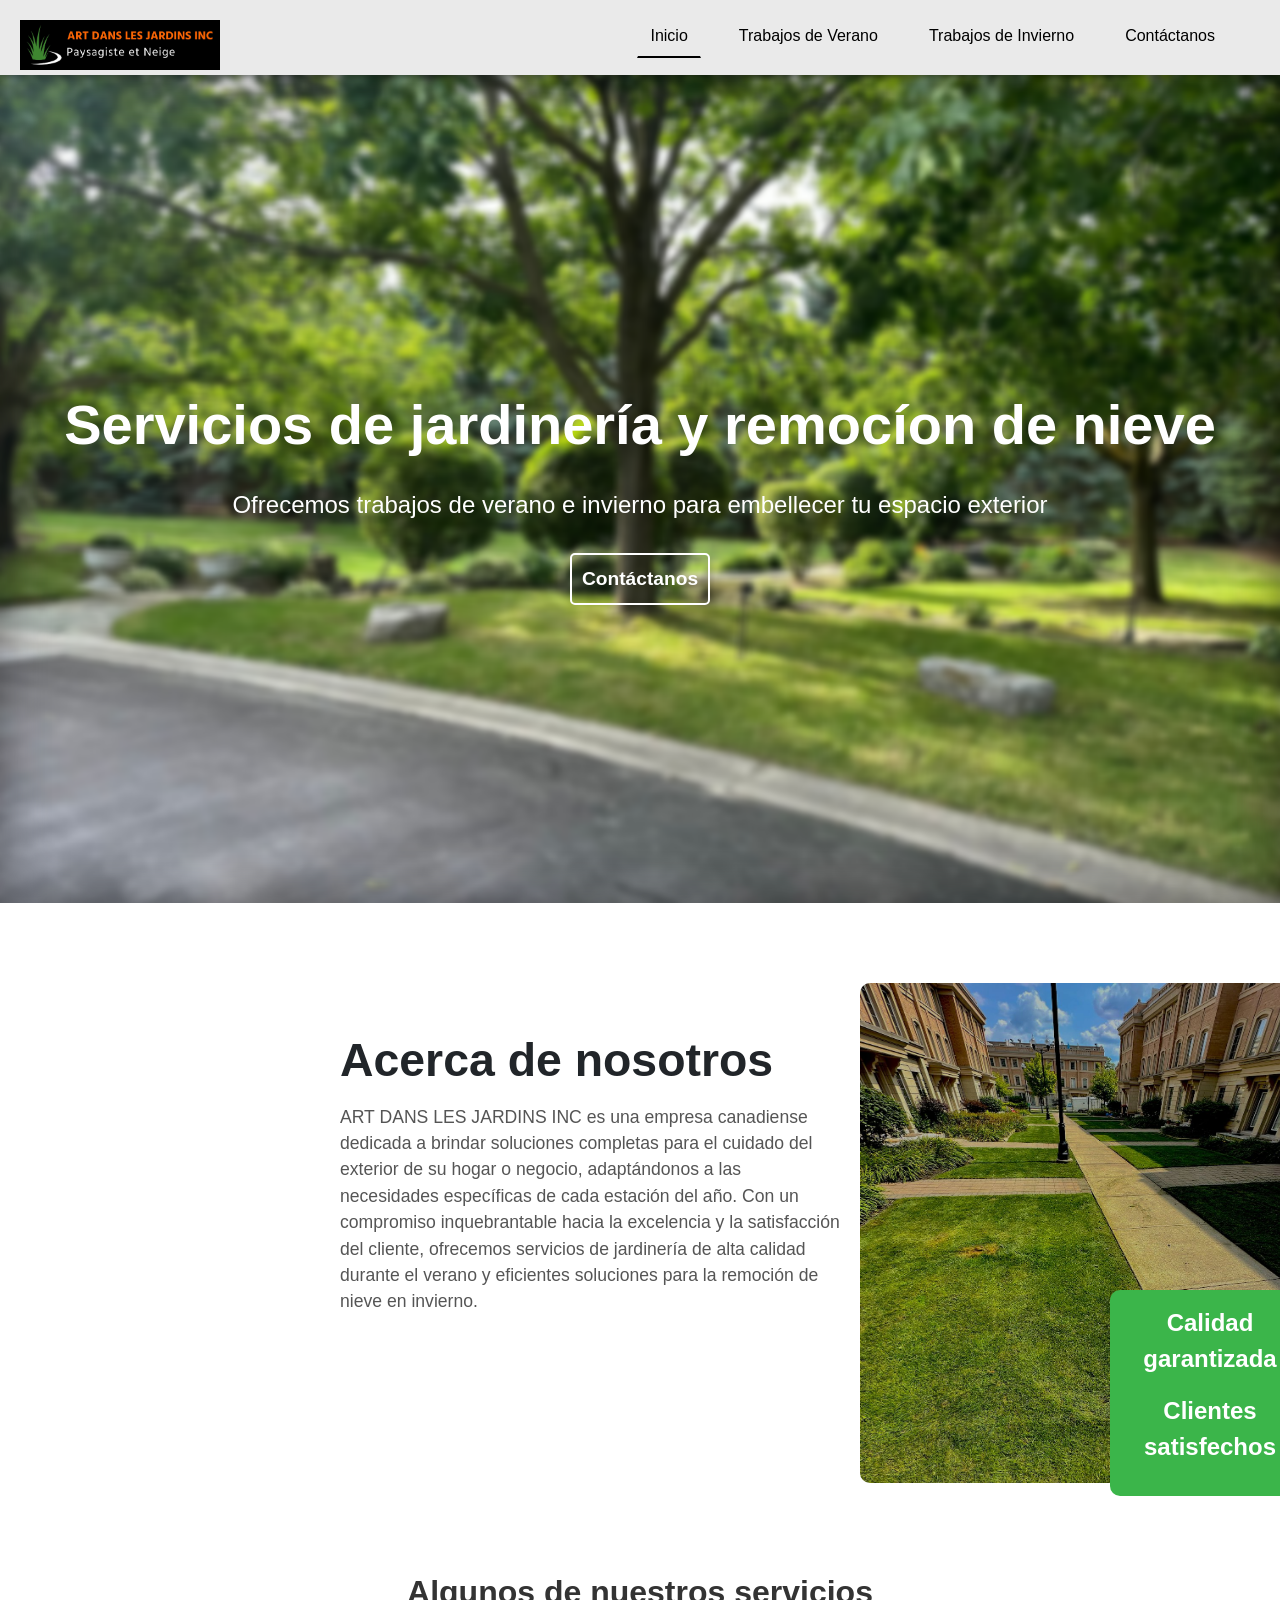
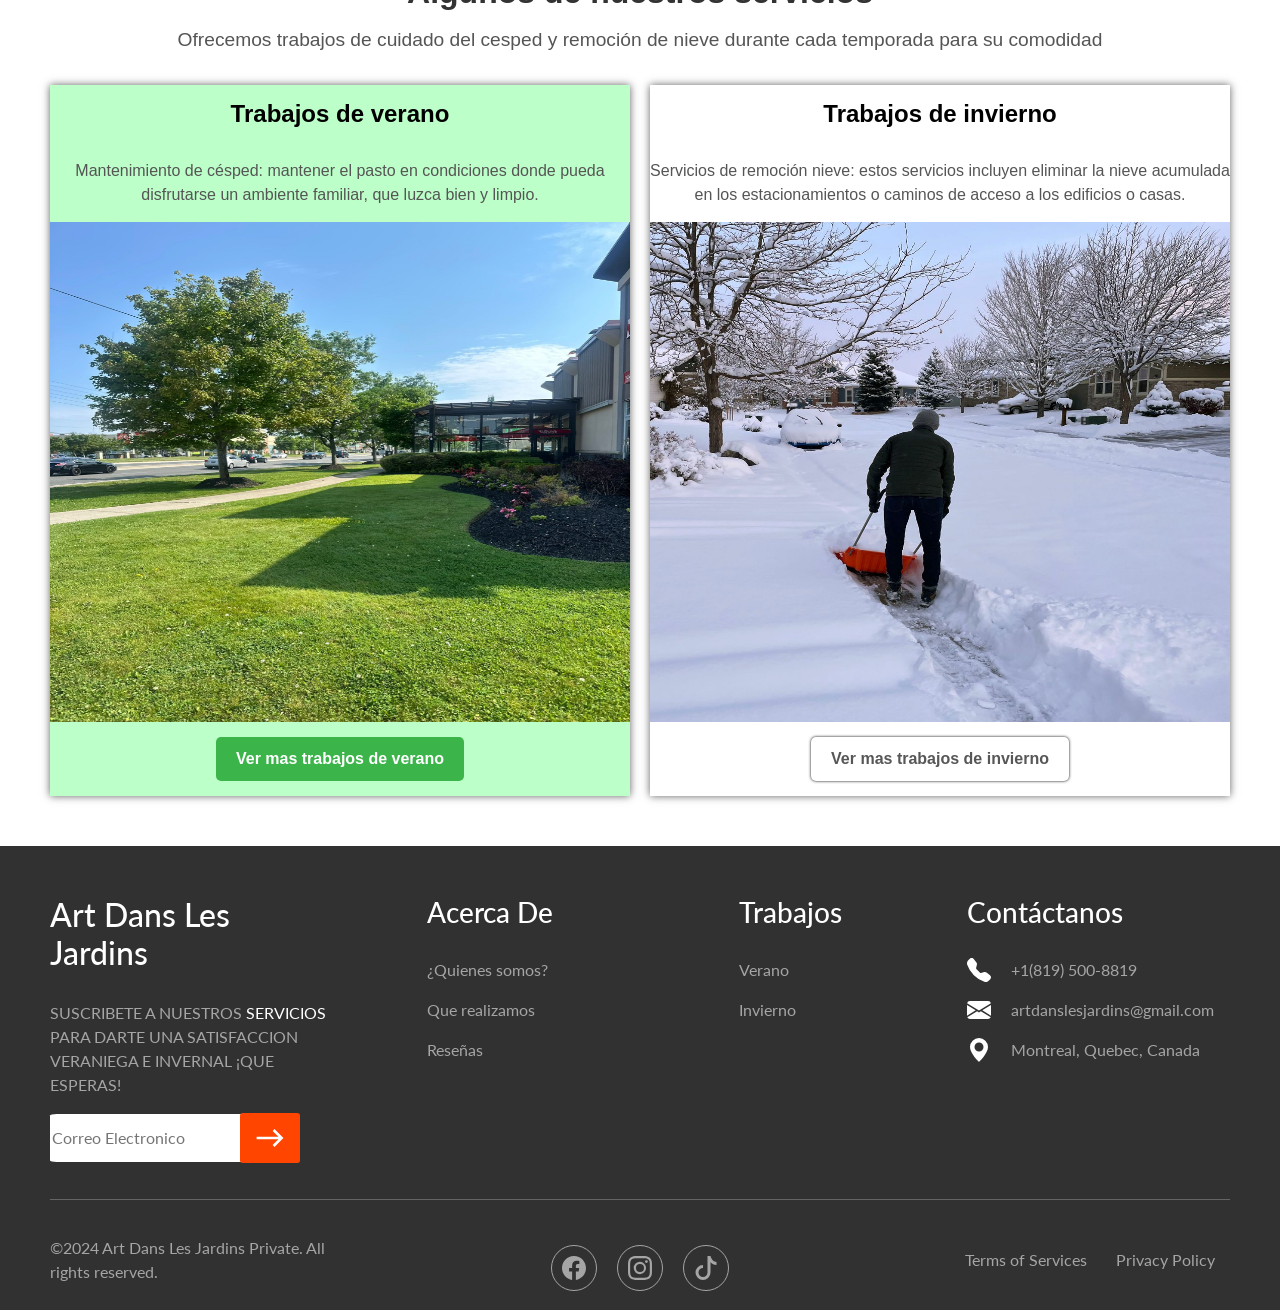
==== index.html @ 3abb5d3a "summer view finished" ====
<!DOCTYPE html>
<html lang="en">
<head>
  <meta charset="UTF-8">
  <meta name="viewport" content="width=device-width, initial-scale=1.0">
  <title>ART DANS LES JARDINS INC</title>
  <link href="https://cdn.jsdelivr.net/npm/bootstrap@5.3.3/dist/css/bootstrap.min.css" rel="stylesheet" integrity="sha384-QWTKZyjpPEjISv5WaRU9OFeRpok6YctnYmDr5pNlyT2bRjXh0JMhjY6hW+ALEwIH" crossorigin="anonymous">
  <link rel="stylesheet" href="https://cdn.jsdelivr.net/npm/bootstrap-icons@1.11.3/font/bootstrap-icons.min.css">
  <link rel="stylesheet" href="style.css">
  <link rel="icon" href="img/html_icon.ico">
  <link
  href="https://fonts.googleapis.com/css2?family=Lato:ital,wght@0,100;0,300;0,400;0,700;0,900;1,100;1,300;1,400;1,700;1,900&display=swap"
  rel="stylesheet"
/>

</head>
<body>
    <header class="navbar">
        <div class="logo">
          <img src="img/logo.png" alt="logo" width="" height="50">
        </div>
        <button class="abrir-menu" id="abrir"><i class="bi bi-list"></i></button>
        <nav class="nav" id="nav">
          <button class="cerrar-menu" id="cerrar"><i class="bi bi-x"></i></button>
          <ul class="nav-list">
            <li><a href="/index.html" id="inicio">Inicio</a></li>
            <li><a href="/summer.html">Trabajos de Verano</a></li>
            <li><a href="/winter.html">Trabajos de Invierno</a></li>
            <li><a href="/contact.html">Contáctanos</a></li>
          </ul>
        </nav>
      </header>
      <div class="nav-bottom" >
        <div class="img"></div>
        <p id="text-nav-bottom">Servicios de jardinería y remocíon de nieve</p>
        <p id="text-bottom">Ofrecemos trabajos de verano e invierno para embellecer tu espacio exterior</p>
        <a href="contact.html"><button>Contáctanos</button></a>
      </div>
      <div class="below-main-information">
        <div class="text-content">
            <h1>Acerca de nosotros</h1>
            <p>
              ART DANS LES JARDINS INC es una empresa canadiense dedicada a brindar soluciones completas para el cuidado del exterior de su hogar o negocio, adaptándonos a las necesidades específicas de cada estación del año. Con un compromiso inquebrantable hacia la excelencia y la satisfacción del cliente, ofrecemos servicios de jardinería de alta calidad durante el verano y eficientes soluciones para la remoción de nieve en invierno. 

            </p>
        </div>
        <div class="image-content">
            <div class="guaranteed">
                <p>Calidad garantizada</p>
                <p>Clientes satisfechos</p>
            </div>
            <img src="img/cesped.jpg" alt="Imagen de césped cuidado" />
        </div>
    </div>
    
    <div class="services">
      <div class="informative-text">
        <h1>Algunos de nuestros servicios</h1>
        <p>Ofrecemos trabajos de cuidado del cesped y remoción de nieve durante cada temporada para su comodidad</p>
      </div>
      <div class="services-content">
        <div class="spring-service">
          <h3>Trabajos de verano</h3>
          <p>Mantenimiento de césped: mantener el pasto en condiciones donde pueda disfrutarse un ambiente familiar, que luzca bien y limpio.
          </p>
          <img src="img/trabajo-primavera.jpg" alt="cesped">
          <a href="summer.html"><button>Ver mas trabajos de verano</button></a>
        </div>
        <div class="winter-services">
          <h3>Trabajos de invierno</h3>
          <p>Servicios de remoción nieve: estos servicios incluyen eliminar la nieve acumulada en los estacionamientos o caminos de acceso a los edificios o casas.</p>
          <img src="img/trabajo-invierno.jpg" alt="invierno">
          <a href="/winter.html"><button>Ver mas trabajos de invierno</button></a>
        </div>
      </div>
    </div>

    <footer class="footer">
      <section>
        <span class="section-info-footer">
          <div>
            <h2>Art Dans Les Jardins</h2>
            <p style="text-transform: uppercase">
              Suscribete a nuestros
              <span style="color: white">servicios</span> para darte una
              satisfaccion veraniega e invernal ¡Que esperas!
            </p>
          </div>
        </span>
        <div id="email-footer">
          <input type="email" placeholder="Correo Electronico" />
          <button>
            <svg
              xmlns="http://www.w3.org/2000/svg"
              height="48px"
              viewBox="0 -960 960 960"
              width="48px"
              fill="white"
            >
              <path
                d="m569.85-301.85-37.16-36.38L648.46-454H212v-52h436.46L532.69-621.77l37.16-36.38L748-480 569.85-301.85Z"
              />
            </svg>
          </button>
        </div>
      </section>

      <span class="section-info-footer">
        <section>
          <h3>Acerca De</h3>
          <p>¿Quienes somos?</p>
          <p>Que realizamos</p>
          <p>Reseñas</p>
        </section>
      </span>

      <span class="section-info-footer">
        <section>
          <h3>Trabajos</h3>
          <p>Verano</p>
          <p>Invierno</p>
        </section>
      </span>

      <span class="section-info-footer">
        <section>
          <h3>Contáctanos</h3>
          <span class="contact-info">
            <svg
              xmlns="http://www.w3.org/2000/svg"
              width="24"
              height="24"
              fill="currentColor"
              class="bi bi-telephone-fill"
              viewBox="0 0 16 16"
            >
              <path
                fill-rule="evenodd"
                d="M1.885.511a1.745 1.745 0 0 1 2.61.163L6.29 2.98c.329.423.445.974.315 1.494l-.547 2.19a.68.68 0 0 0 .178.643l2.457 2.457a.68.68 0 0 0 .644.178l2.189-.547a1.75 1.75 0 0 1 1.494.315l2.306 1.794c.829.645.905 1.87.163 2.611l-1.034 1.034c-.74.74-1.846 1.065-2.877.702a18.6 18.6 0 0 1-7.01-4.42 18.6 18.6 0 0 1-4.42-7.009c-.362-1.03-.037-2.137.703-2.877z"
              />
            </svg>
            <p>+1(819) 500-8819</p>
          </span>
          <span class="contact-info">
            <svg
              xmlns="http://www.w3.org/2000/svg"
              width="24"
              height="24"
              fill="currentColor"
              class="bi bi-envelope-fill"
              viewBox="0 0 16 16"
            >
              <path
                d="M.05 3.555A2 2 0 0 1 2 2h12a2 2 0 0 1 1.95 1.555L8 8.414zM0 4.697v7.104l5.803-3.558zM6.761 8.83l-6.57 4.027A2 2 0 0 0 2 14h12a2 2 0 0 0 1.808-1.144l-6.57-4.027L8 9.586zm3.436-.586L16 11.801V4.697z"
              />
            </svg>
            <p>artdanslesjardins@gmail.com</p>
          </span>
          <span class="contact-info">
            <svg
              xmlns="http://www.w3.org/2000/svg"
              width="24"
              height="24"
              fill="currentColor"
              class="bi bi-geo-alt-fill"
              viewBox="0 0 16 16"
            >
              <path
                d="M8 16s6-5.686 6-10A6 6 0 0 0 2 6c0 4.314 6 10 6 10m0-7a3 3 0 1 1 0-6 3 3 0 0 1 0 6"
              />
            </svg>
            <p>Montreal, Quebec, Canada</p>
          </span>
        </section>
      </span>

      <hr />

      <section>
        <p>©2024 Art Dans Les Jardins Private. All rights reserved.</p>
      </section>
      <section id="social-media">
        <a href="https://www.facebook.com/share/18Eufj6m2d/?mibextid=wwXIfr"
          ><svg
            xmlns="http://www.w3.org/2000/svg"
            width="24"
            height="24"
            fill="currentColor"
            class="bi bi-facebook"
            viewBox="0 0 16 16"
          >
            <path
              d="M16 8.049c0-4.446-3.582-8.05-8-8.05C3.58 0-.002 3.603-.002 8.05c0 4.017 2.926 7.347 6.75 7.951v-5.625h-2.03V8.05H6.75V6.275c0-2.017 1.195-3.131 3.022-3.131.876 0 1.791.157 1.791.157v1.98h-1.009c-.993 0-1.303.621-1.303 1.258v1.51h2.218l-.354 2.326H9.25V16c3.824-.604 6.75-3.934 6.75-7.951"
            /></svg></a>

        <a
          href="https://www.instagram.com/artdanslesjardins?igsh=cTFzN2hyNm0zbGx3"
        >
          <svg
            xmlns="http://www.w3.org/2000/svg"
            width="24"
            height="24"
            fill="currentColor"
            class="bi bi-instagram"
            viewBox="0 0 16 16"
          >
            <path
              d="M8 0C5.829 0 5.556.01 4.703.048 3.85.088 3.269.222 2.76.42a3.9 3.9 0 0 0-1.417.923A3.9 3.9 0 0 0 .42 2.76C.222 3.268.087 3.85.048 4.7.01 5.555 0 5.827 0 8.001c0 2.172.01 2.444.048 3.297.04.852.174 1.433.372 1.942.205.526.478.972.923 1.417.444.445.89.719 1.416.923.51.198 1.09.333 1.942.372C5.555 15.99 5.827 16 8 16s2.444-.01 3.298-.048c.851-.04 1.434-.174 1.943-.372a3.9 3.9 0 0 0 1.416-.923c.445-.445.718-.891.923-1.417.197-.509.332-1.09.372-1.942C15.99 10.445 16 10.173 16 8s-.01-2.445-.048-3.299c-.04-.851-.175-1.433-.372-1.941a3.9 3.9 0 0 0-.923-1.417A3.9 3.9 0 0 0 13.24.42c-.51-.198-1.092-.333-1.943-.372C10.443.01 10.172 0 7.998 0zm-.717 1.442h.718c2.136 0 2.389.007 3.232.046.78.035 1.204.166 1.486.275.373.145.64.319.92.599s.453.546.598.92c.11.281.24.705.275 1.485.039.843.047 1.096.047 3.231s-.008 2.389-.047 3.232c-.035.78-.166 1.203-.275 1.485a2.5 2.5 0 0 1-.599.919c-.28.28-.546.453-.92.598-.28.11-.704.24-1.485.276-.843.038-1.096.047-3.232.047s-2.39-.009-3.233-.047c-.78-.036-1.203-.166-1.485-.276a2.5 2.5 0 0 1-.92-.598 2.5 2.5 0 0 1-.6-.92c-.109-.281-.24-.705-.275-1.485-.038-.843-.046-1.096-.046-3.233s.008-2.388.046-3.231c.036-.78.166-1.204.276-1.486.145-.373.319-.64.599-.92s.546-.453.92-.598c.282-.11.705-.24 1.485-.276.738-.034 1.024-.044 2.515-.045zm4.988 1.328a.96.96 0 1 0 0 1.92.96.96 0 0 0 0-1.92m-4.27 1.122a4.109 4.109 0 1 0 0 8.217 4.109 4.109 0 0 0 0-8.217m0 1.441a2.667 2.667 0 1 1 0 5.334 2.667 2.667 0 0 1 0-5.334"
            />
          </svg>
        </a>
        <a href="">
          <svg
            xmlns="http://www.w3.org/2000/svg"
            width="24"
            height="24"
            fill="currentColor"
            class="bi bi-tiktok"
            viewBox="0 0 16 16"
          >
            <path
              d="M9 0h1.98c.144.715.54 1.617 1.235 2.512C12.895 3.389 13.797 4 15 4v2c-1.753 0-3.07-.814-4-1.829V11a5 5 0 1 1-5-5v2a3 3 0 1 0 3 3z"
            />
          </svg>
        </a>
      </section>
      <section id="legal">
        <p>Terms of Services</p>
        <p>Privacy Policy</p>
      </section>
    </footer>

    <script src="https://cdn.jsdelivr.net/npm/bootstrap@5.3.3/dist/js/bootstrap.bundle.min.js" integrity="sha384-YvpcrYf0tY3lHB60NNkmXc5s9fDVZLESaAA55NDzOxhy9GkcIdslK1eN7N6jIeHz" crossorigin="anonymous"></script>
    <script src="main.js"></script>

</body>
</html>
---- style.css ----
body {
  margin: 0;
  font-family: Arial, sans-serif;
  padding-top: 75px;
}
  
  .navbar {
    display: flex;
    justify-content: space-between; 
    align-items: center; 
    background-color: #e7e8e7e0;
    color: black;
    padding: 15px 20px; 
    position: fixed; 
    top: 0;
    width: 100%; 
    z-index: 1000;
    box-shadow: 0 2px 5px rgba(0, 0, 0, 0.2);
    height: 75px;
  }
li a{
display: flex;
justify-content: center;
align-items: center;
}
  .abrir-menu,
  .cerrar-menu{
    display: none;
  }
  
  .navbar .logo {
    display: flex;
    align-items: center;

  }
  
  .navbar .logo img {
    display: block;
  }
  
  .navbar .nav-list {
    list-style-type:none ;
    display: flex;
    padding-right: 2rem;
    gap: 25px;
  }
  
  .navbar .nav-list a {
    text-decoration: none;
    color: black;
    font-size: 1rem;
    padding: 8px 12px;
    border: 1px solid transparent;
    border-bottom: 2px solid transparent;
    transition: all 0.3s ease-in-out; 
  }
  
  .navbar .nav-list a:hover {
    border-bottom: 2px solid black; 
  }
  
  #inicio {
    border-bottom: 2px solid black;
  }
  
  /* Nav-bottom Styles */
  .nav-bottom {
    background-image: url("img/jardin.png");
    background-size: cover; 
    background-position: center; 
    background-repeat: no-repeat; 
    background-attachment: fixed;
    height: 92vh;
    display: flex; 
    flex-direction: column;
    justify-content: center; 
    align-items: center; 
    text-align: center; 
    color: white; 
    padding: 20px;
    box-shadow: inset 0 0 50px rgba(0, 0, 0, 0.5);
  }
  
  .nav-bottom p {
    margin: 10px 0;  
  }
  #text-nav-bottom{
    font-size: 3.5rem;
    font-weight: bold;

  }
  #text-bottom{
    font-size: 1.5rem;
  }

  .nav-bottom button {
    margin-top: 20px;
    padding: 10px;
    border-radius: 10px;
    font-size: 1.2rem;
    border: solid 2px white;
    background:none;
    color: white;
    border-radius: 5px;
    cursor: pointer;
    font-weight: bold;
    transition: background-color 0.3s ease-in-out;
  }
  
  .nav-bottom button:hover {
    background-color: white;
    border:solid 2px white;
    color:rgb(64, 64, 64);
  }
  
  .below-main-information {
    display: grid;
    grid-template-columns: 1fr 1fr; 
    gap: 20px;
    align-items: start;
    padding: 40px;
}

.text-content {
    display: flex;
    flex-direction: column;
    justify-content: center;
    width: 800px;
    padding-top: 90px;
    padding-left: 300px;
}

.text-content h1 {
    font-size: 2.9rem;
    font-weight: bold;
    margin-bottom: 15px;
}

.text-content p {
    font-size: 1.1rem;
    line-height: 1.5;
    color: #555;
}

.image-content {
    display: flex;
    flex-direction: column;
    align-items: center;
    position: relative;
}

.guaranteed {
    background-color: #3bb54a;
    color: white;
    padding: 15px;
    border-radius: 10px;
    font-weight: bold;
    font-size: 1.5rem;
    text-align: center;
    position: absolute;
    top: 450px;
    left: 350px;
    transform: translate(-50%, -50%);
    width: 40%;
    z-index: 1;
}

.image-content img {
    width:500px;
    height: 500px;
    border-radius: 10px;
    margin-top: 40px; 
}

.services {
  padding: 50px;
  background-color: white; 
}

.informative-text {
  text-align: center; 
  margin-bottom: 30px;
}

.informative-text h1 {
  font-size: 2rem;
  font-weight: bold;
  color: #333;
  margin-bottom: 15px;
}

.informative-text p {
  font-size: 1.2rem;
  color: #555;
}

.services-content {
  display: flex;
  justify-content: space-evenly; 
  gap: 20px; 
}

.spring-service,
.winter-services {
  max-width: 600px;
  flex: 1;  
  text-align: center;
  box-shadow: 0 0px 8px rgba(0, 0, 0, 0.612);
}
.spring-service{
  background-color: #bcffc8;
}
.winter-services{
  background-color: white;
}

.spring-service h3,
.winter-services h3 {
  margin-top: 15px;
  font-size: 1.5rem;
  font-weight: bold;
  margin-bottom: 10px;
  color: black;
}

.spring-service p,
.winter-services p {
  font-size: 1rem;
  color: #555;
  line-height: 1.5;
  margin-bottom: 15px;
}

.spring-service img,
.winter-services img {
  width: 100%;
  height: 500px;
  margin-bottom: 15px;
 
}

.spring-service button {
  padding: 10px 20px;
  font-size: 1rem;
  border: none;
  background-color: #3bb54a;
  color: white;
  border-radius: 5px;
  cursor: pointer;
  font-weight: bold;
  margin-bottom: 15px;
  transition: background-color 0.3s ease;
}



.winter-services a button{
  text-decoration: none;
  color: rgb(87, 87, 87);
  padding: 10px 20px;
  font-size: 1rem;
  border: none;
  background-color: white;
  border-radius: 5px;
  box-shadow: 0px 0px 3px black;
  cursor: pointer;
  font-weight: bold;
  margin-bottom: 15px;
  transition: background-color 0.3s ease;
}
.spring-service button:hover{
  background-color: #2d8e37;
}
.winter-services button:hover {
  background-color: rgb(156, 156, 156);
  color:white
}


.footer{
  background: rgb(49, 49, 49);
  color: white;
    display: grid;
    grid-template-columns: repeat(4, minmax(200px, 1fr)) ;
    justify-content: center;
    padding: 50px 50px 10px 50px;
    gap: 20px;
    font-family: lato;
}
.footer p,a {
  color: rgb(165, 165, 165);
}
#email-footer{
  display: flex;
  flex-direction: row;
  justify-content: center;
  align-items: center;
}
#email-footer button{
  border-style: none;
  background-color: orangered;
  position: relative;
  left: -30px;
  border-radius: 5%;
}
.section-info-footer{
    display: flex;
    flex-direction: column;
    justify-content: start;
    align-items: center;
}
.section-info-footer h2,h3{
padding-bottom: 20px;
}
#email-footer input{
  height: 48px;
  width: 100%;
  border-radius: 3%;
  border: white;
}
.contact-info{
  display: flex;
  flex-direction: row;
  gap: 20px;
  
}
.footer hr{
 background: none;
 grid-column: 1 / -1;
}

#social-media{
  grid-column: 2 / 4;
  display: flex;
  justify-content: center;
  align-items: center;
  gap: 20px;

}
#social-media a{
display: flex;
border-radius: 100%;
border: solid 1px rgb(165, 165, 165);

padding: 10px;
}
#legal{
  display: flex;
  flex-direction: row;
  justify-content: space-around;
  align-items: center;
}


/*Animacion de apareción*/
@keyframes show{
  from{
    opacity: 0;
    scale: 25%;
  }
  to{
    opacity: 1;
    scale: 100%;
  }
}
.informative-text,.spring-service,.winter-services,.below-main-information{
  view-timeline-name: --aparecer ;
  view-timeline-axis: block;

  animation-timeline: --aparecer;
  animation-name: show;

  animation-range: entry 25% cover 50%;
  animation-fill-mode: both;
}

@media (max-width: 1024px) {
  .text-content {
    padding-left: 50px;
    width: auto; 
  }
  .nav-bottom{
    height: 94vh;
  }

  .image-content img {
    width: 80%; 
    height: auto;
  }

  .guaranteed {
    top: 350px; 
    left: 40%; 
    transform: translate(-50%, 0);
    width: 80%;
  }
  .services-content {
    flex-direction: column;
    gap: 30px; 
    align-items: center;
  }

  .spring-service,
  .winter-services {
    width: 600px;
  }

  .spring-service h3,
  .winter-services h3 {
    font-size: 1.4rem; 
  }

  .spring-service p,
  .winter-services p {
    font-size: 1rem;
  }
  .services-content img{
    width: 600px;
  }

  /*Animacion*/
  .spring-service,.winter-services,.informative-text{
    view-timeline-name: --aparecer ;
    view-timeline-axis: block;
  
    animation-timeline: --aparecer;
    animation-name: show;
  
    animation-range: entry 25% cover 40%;
    animation-fill-mode: both;
  }
}


@media (max-width: 850px) {
  .abrir-menu,
  .cerrar-menu{
    display: block;
    
    font-size: 1.2rem;
  }
  .nav{
    opacity: 0;
    visibility: hidden;
    display: flex;
    flex-direction: column;
    align-items: end;
    gap: 1rem;
    position: absolute;
    top: 0;
    right:0;
    padding:1.5rem;
    background-color:#e7e8e7f1;
    box-shadow: 0 0 0 100vmax rgba(0,0,0,.5);
    height: 1000vw;
  }

  .nav.visible{
    opacity: 1;
    visibility: visible;
  }
  .nav-list{
    flex-direction: column;
    align-items: end;
  }

  #text-nav-bottom{
    font-size: 2.3rem;
    padding: 10px;
  }

  #text-bottom{
    padding: 0px 0px 10px 0px;
    font-size: 1.5rem;
  }

  .below-main-information {
    grid-template-columns: 1fr; 
    gap: 40px; 
    padding: 20px; 
  }

  .text-content {
    padding-left: 0; 
    padding-top: 20px;
    text-align: center;
  }

  .image-content {
    position: static;
    margin-top: 20px;
    align-items: center; 
  }

  .image-content img {
    width: 100%; 
    height: 700px; 
  }

  .guaranteed {
    position: static;
    transform: none; 
    margin-top: 20px;
    width: 100%;
    font-size: 1.2rem;
    text-align: center;
  }
  .services {
    padding: 20px; 
  }

  .informative-text h1 {
    font-size: 1.8rem; 
  }

  .informative-text p {
    font-size: 1rem;
  }

  .spring-service img,
  .winter-services img {
    height: 500px;
  }

  .spring-service button,
  .winter-services button {
    font-size: 0.9rem; 
    padding: 8px 15px;
  }

  .footer{
    display: grid;
    justify-content: center;
    align-items: center;
    grid-template-columns: 1fr ;
    grid-template-rows: 1fr ;
  }
  .footer hr{
    background: none;
    grid-column: 1 / -1;
   }
   
   #social-media{
     grid-column: 1 / -1;
     display: flex;
     justify-content: center;
     align-items: center;
     gap: 20px;
   
   }
   .section-info-footer{
     justify-content: start;  
     align-items: center;
   }
   .section-info-footer h2,h3{
    padding-bottom: 20px;
    text-align: center;
    }

  .below-main-information,.spring-service,.winter-services,.informative-text,.image-content{
    view-timeline-name: --aparecer ;
    view-timeline-axis: block;
  
    animation-timeline: --aparecer;
    animation-name: show;
  
    animation-range: entry 25% cover 30%;
    animation-fill-mode: both;
  }
}

@media screen and (max-width: 550px) {
  .abrir-menu,
  .cerrar-menu{
    display: block;
    font-size: 1.2rem;
    background-color: transparent;
    cursor: pointer;
  }
  .nav{
    opacity: 0;
    visibility: hidden;

    display: flex;
    flex-direction: column;
    align-items: end;
    gap: 1rem;
    position: absolute;
    top: 0;
    right:0;
    padding:1.5rem;
    background-color:#e7e8e7f1;
    box-shadow: 0 0 0 100vmax rgba(0,0,0,.5);
    height: 1000vw;
  }

  .nav.visible{
    opacity: 1;
    visibility: visible;
  }
  .nav-list{
    flex-direction: column;
    align-items: end;
  }
  
  .nav-bottom {
    height:90vh;
    text-align: center;
    padding: 15px; 
  }
  #text-nav-bottom{
    font-size: 2.5rem ;
  }
  #text-bottom{
    font-size: 1.2rem;
  }
  .nav-bottom p {
    font-size: 1.0rem; 
  }

  .nav-bottom button {
    font-size: 1.3rem; 
    padding: 10px;
  }

  .text-content h1 {
    font-size: 1.5rem;
  }

  .text-content p {
    font-size: 1rem;
  }

  .image-content img {
    width: 100%; 
    height: 350px;
  }
  .services {
    padding: 10px; 
  }

  .informative-text h1 {
    font-size: 1.5rem; 
  }

  .informative-text p {
    font-size: 0.9rem;
  }
  

  .spring-service p,
  .winter-services p {
    font-size: 0.9rem; 
  }
  .spring-service,.winter-services{
    max-width: 380px;
    
  }
  .spring-service button,
  .winter-services button {
    font-size: 0.8rem; 
    padding: 6px 12px;
  }
  .services-content img{
    width: 100%;
    height: 400px;
  }

  .below-main-information,.spring-service,.winter-services{
    view-timeline-name: --aparecer ;
    view-timeline-axis: block;
  
    animation-timeline: --aparecer;
    animation-name: show;
  
    animation-range: entry 25% cover 30%;
    animation-fill-mode: both;
  }

}
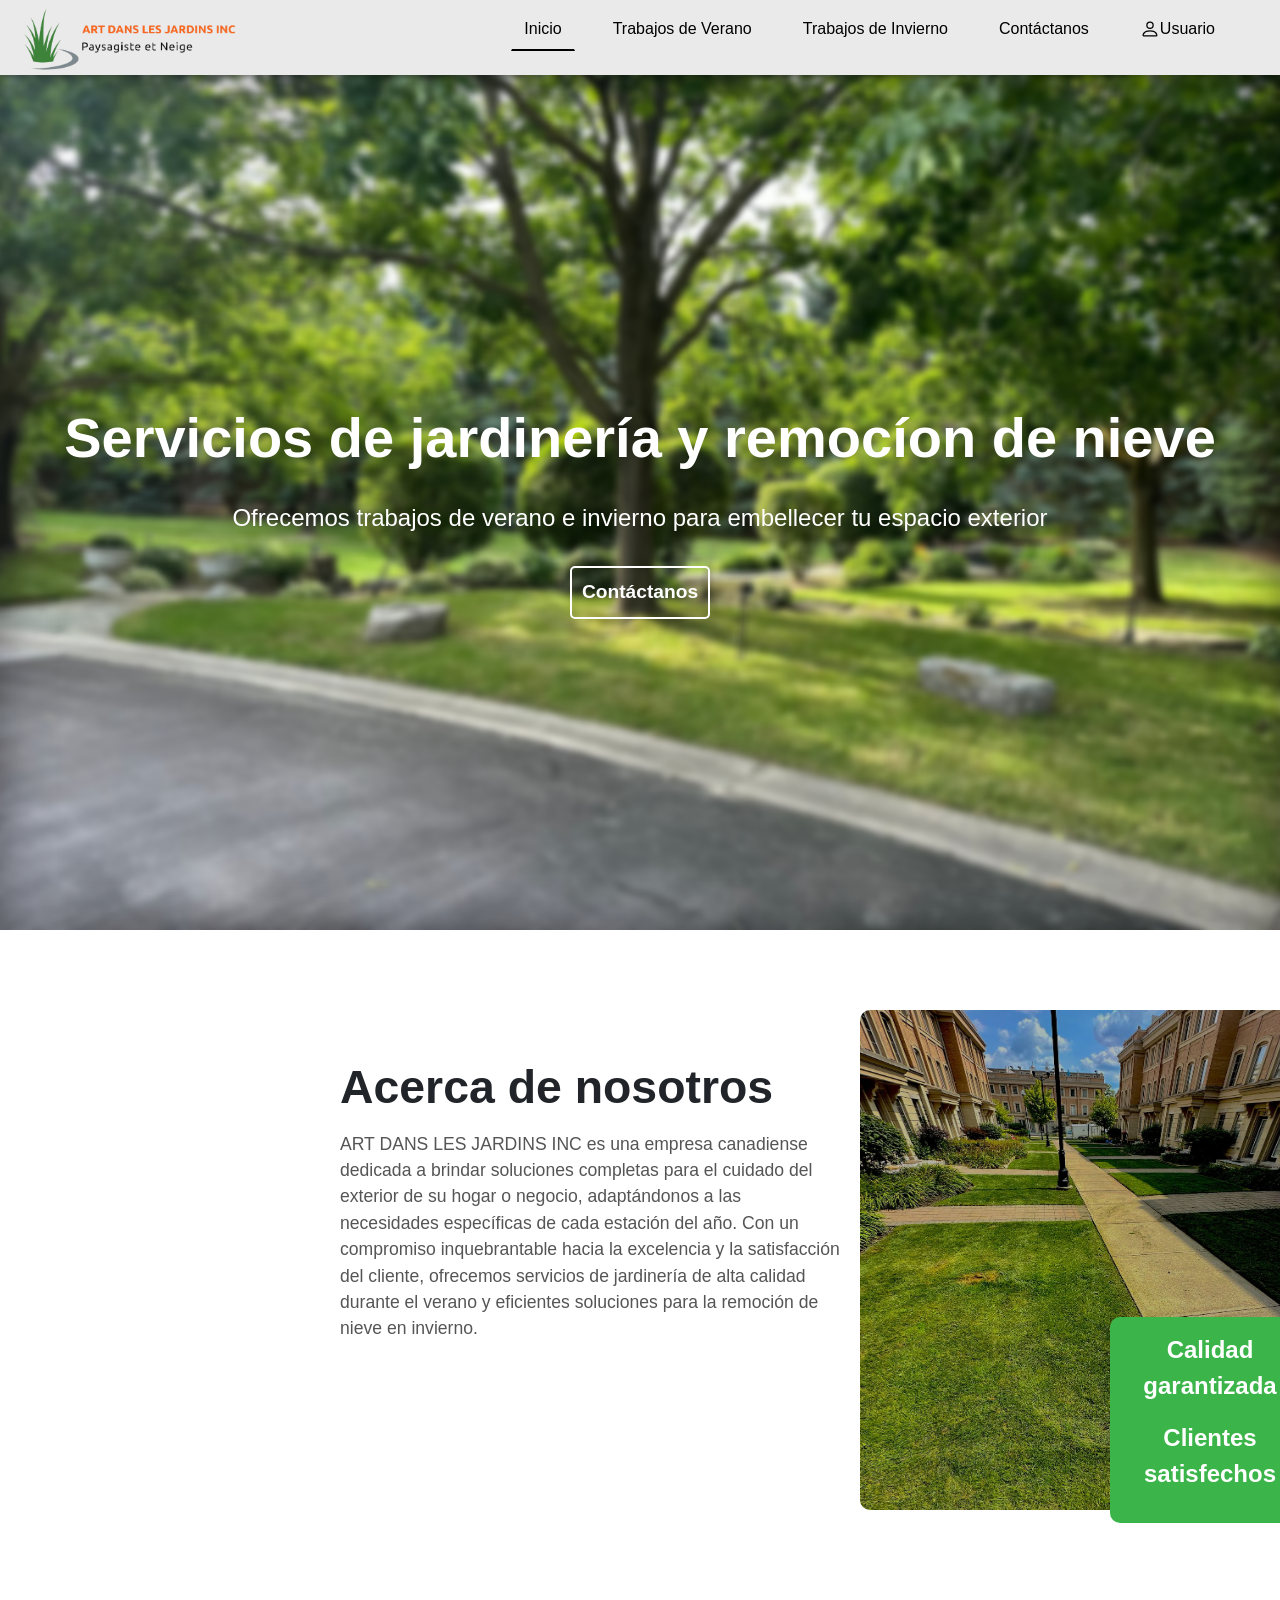
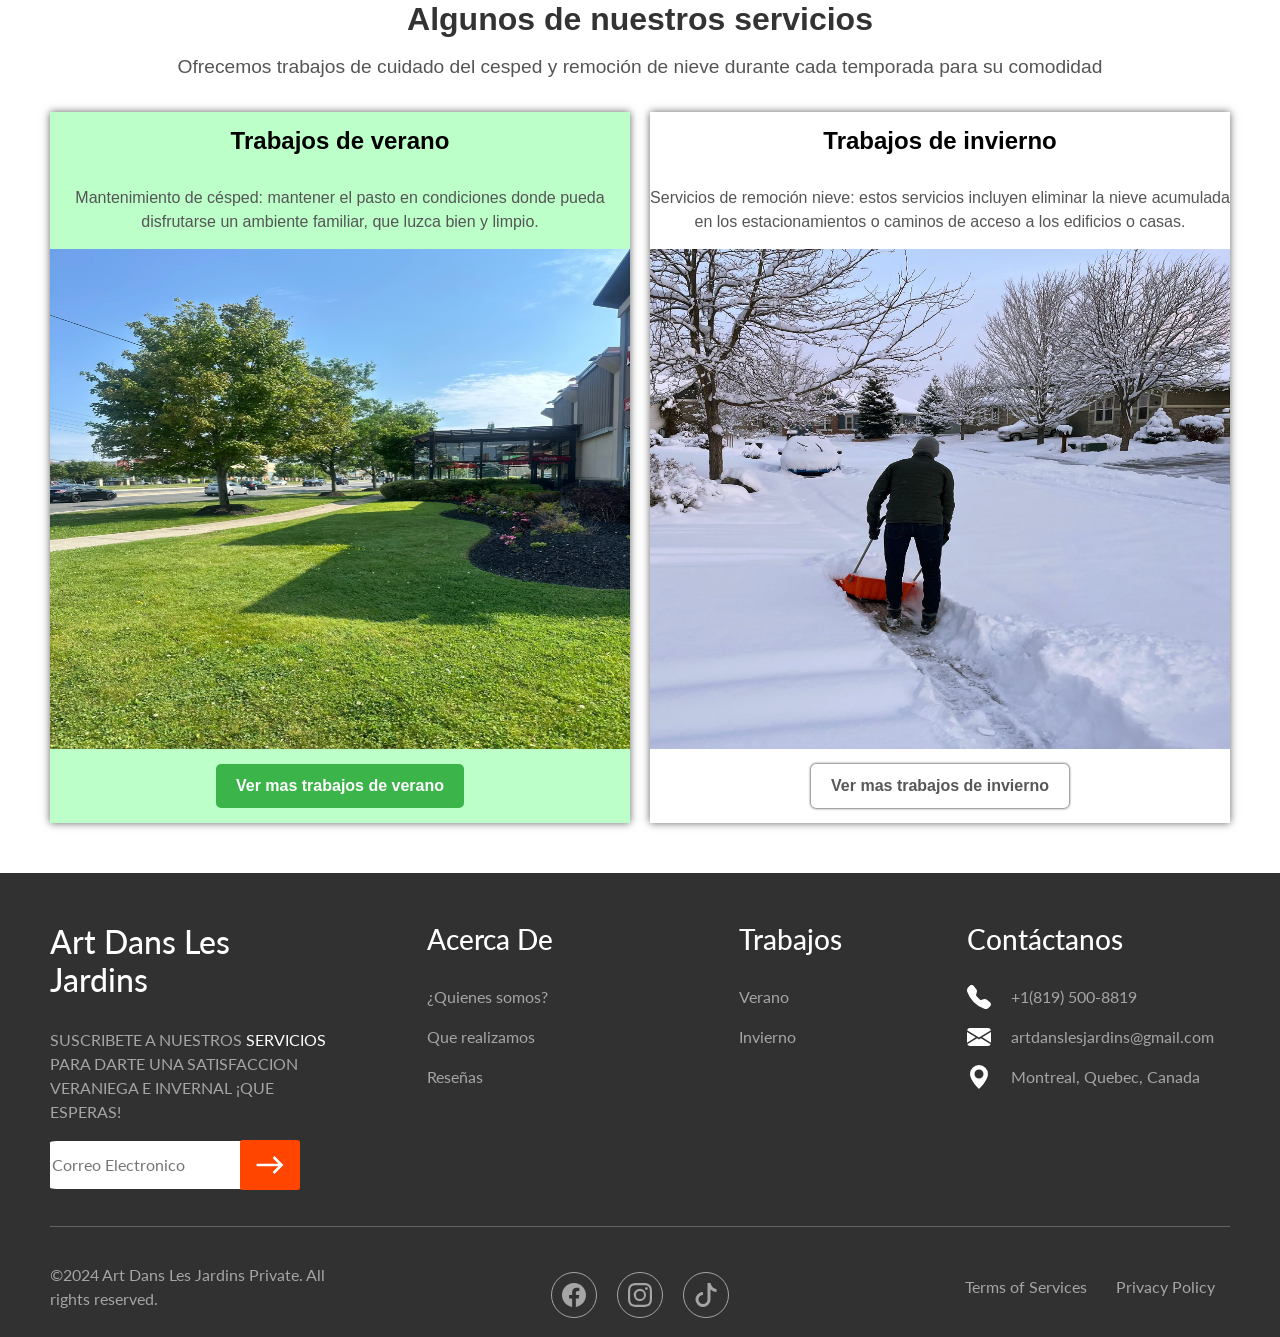
==== commit 4f7aa709: "summer view finished2" ====
--- a/index.html
+++ b/index.html
@@ -17,7 +17,7 @@
 <body>
     <header class="navbar">
         <div class="logo">
-          <img src="img/logo.png" alt="logo" width="" height="50">
+          <img src="images_webp/logo.webp" alt="logo" width="" height="50">
         </div>
         <button class="abrir-menu" id="abrir"><i class="bi bi-list"></i></button>
         <nav class="nav" id="nav">
@@ -27,6 +27,9 @@
             <li><a href="/summer.html">Trabajos de Verano</a></li>
             <li><a href="/winter.html">Trabajos de Invierno</a></li>
             <li><a href="/contact.html">Contáctanos</a></li>
+            <li><a href="login.html" class="user"><svg xmlns="http://www.w3.org/2000/svg" width="20" height="20" fill="currentColor" class="bi bi-person" viewBox="0 0 16 16">
+              <path d="M8 8a3 3 0 1 0 0-6 3 3 0 0 0 0 6m2-3a2 2 0 1 1-4 0 2 2 0 0 1 4 0m4 8c0 1-1 1-1 1H3s-1 0-1-1 1-4 6-4 6 3 6 4m-1-.004c-.001-.246-.154-.986-.832-1.664C11.516 10.68 10.289 10 8 10s-3.516.68-4.168 1.332c-.678.678-.83 1.418-.832 1.664z"/>
+            </svg>Usuario</a></li>
           </ul>
         </nav>
       </header>
--- a/style.css
+++ b/style.css
@@ -7,11 +7,12 @@
   
   .navbar {
     display: flex;
+    align-items: center;
     justify-content: space-between; 
-    align-items: center; 
+    
     background-color: #e7e8e7e0;
     color: black;
-    padding: 15px 20px; 
+    padding: 0 20px; 
     position: fixed; 
     top: 0;
     width: 100%; 
@@ -19,11 +20,11 @@
     box-shadow: 0 2px 5px rgba(0, 0, 0, 0.2);
     height: 75px;
   }
-li a{
-display: flex;
-justify-content: center;
-align-items: center;
-}
+  li a{
+  display: flex;
+  justify-content: center;
+  align-items: center;
+  }
   .abrir-menu,
   .cerrar-menu{
     display: none;
@@ -32,11 +33,15 @@
   .navbar .logo {
     display: flex;
     align-items: center;
-
-  }
-  
-  .navbar .logo img {
-    display: block;
+    max-height: 100%;
+    justify-content: start;
+  }
+  
+  .navbar .logo img { 
+   min-height: 100%;
+   height: 70px;
+   display: block;
+   object-fit: contain;
   }
   
   .navbar .nav-list {
@@ -71,7 +76,7 @@
     background-position: center; 
     background-repeat: no-repeat; 
     background-attachment: fixed;
-    height: 92vh;
+    height: 95vh !important;
     display: flex; 
     flex-direction: column;
     justify-content: center; 
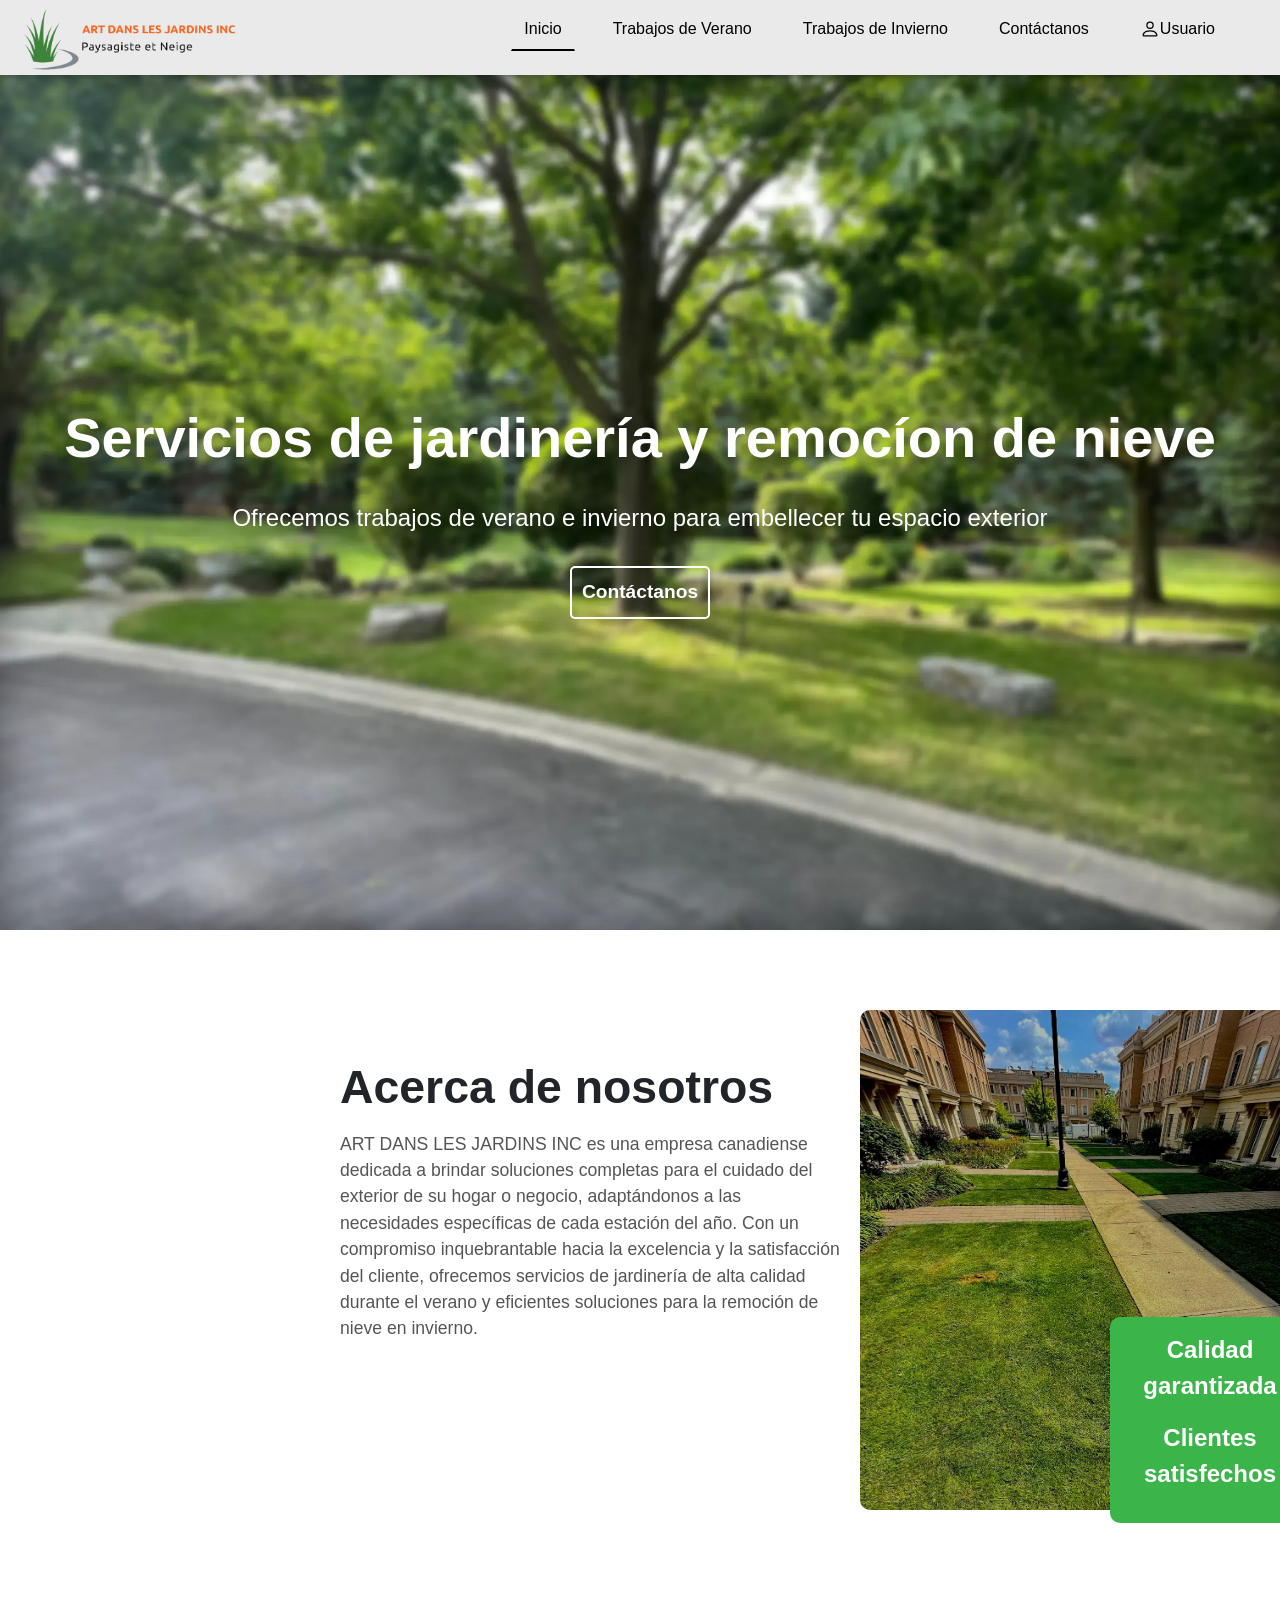
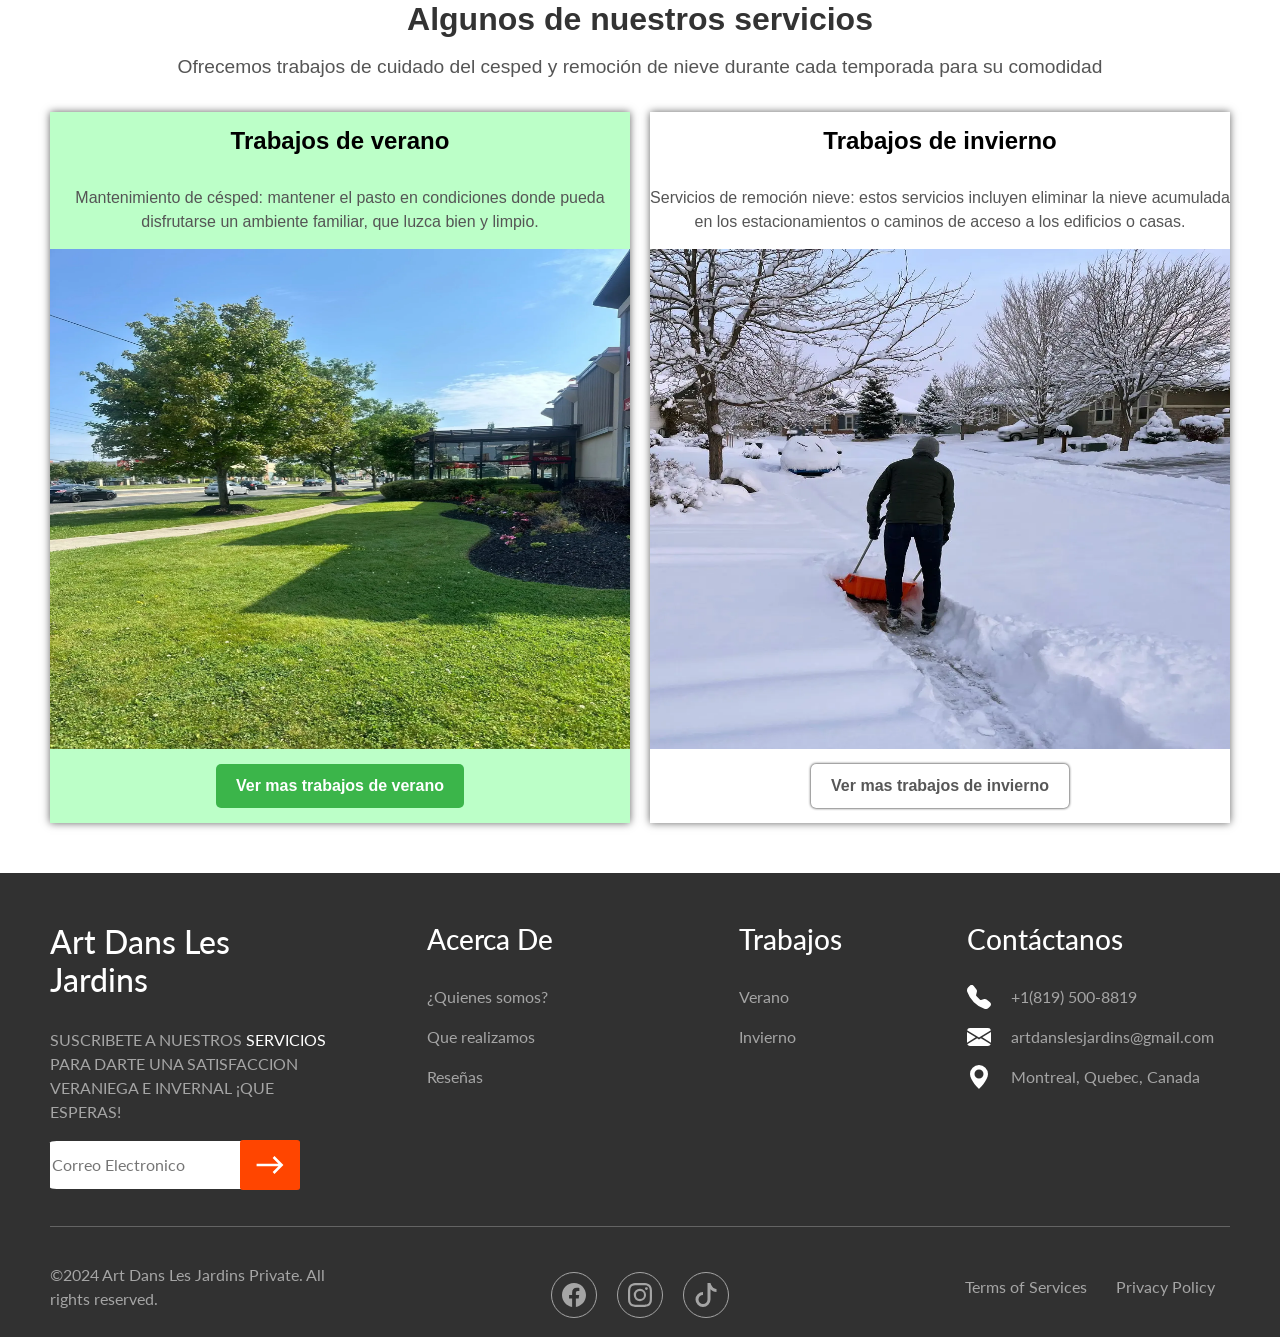
==== commit 81036e35: "added user info view" ====
--- a/index.html
+++ b/index.html
@@ -7,7 +7,7 @@
   <link href="https://cdn.jsdelivr.net/npm/bootstrap@5.3.3/dist/css/bootstrap.min.css" rel="stylesheet" integrity="sha384-QWTKZyjpPEjISv5WaRU9OFeRpok6YctnYmDr5pNlyT2bRjXh0JMhjY6hW+ALEwIH" crossorigin="anonymous">
   <link rel="stylesheet" href="https://cdn.jsdelivr.net/npm/bootstrap-icons@1.11.3/font/bootstrap-icons.min.css">
   <link rel="stylesheet" href="style.css">
-  <link rel="icon" href="img/html_icon.ico">
+  <link rel="icon" href="images_webp/html_icon.webp">
   <link
   href="https://fonts.googleapis.com/css2?family=Lato:ital,wght@0,100;0,300;0,400;0,700;0,900;1,100;1,300;1,400;1,700;1,900&display=swap"
   rel="stylesheet"
@@ -52,7 +52,7 @@
                 <p>Calidad garantizada</p>
                 <p>Clientes satisfechos</p>
             </div>
-            <img src="img/cesped.jpg" alt="Imagen de césped cuidado" />
+            <img src="images_webp/cesped.webp" alt="Imagen de césped cuidado" />
         </div>
     </div>
     
@@ -66,13 +66,13 @@
           <h3>Trabajos de verano</h3>
           <p>Mantenimiento de césped: mantener el pasto en condiciones donde pueda disfrutarse un ambiente familiar, que luzca bien y limpio.
           </p>
-          <img src="img/trabajo-primavera.jpg" alt="cesped">
+          <img src="images_webp/trabajo-primavera.webp" alt="cesped">
           <a href="summer.html"><button>Ver mas trabajos de verano</button></a>
         </div>
         <div class="winter-services">
           <h3>Trabajos de invierno</h3>
           <p>Servicios de remoción nieve: estos servicios incluyen eliminar la nieve acumulada en los estacionamientos o caminos de acceso a los edificios o casas.</p>
-          <img src="img/trabajo-invierno.jpg" alt="invierno">
+          <img src="images_webp/trabajo-invierno.webp" alt="invierno">
           <a href="/winter.html"><button>Ver mas trabajos de invierno</button></a>
         </div>
       </div>
--- a/style.css
+++ b/style.css
@@ -71,7 +71,7 @@
   
   /* Nav-bottom Styles */
   .nav-bottom {
-    background-image: url("img/jardin.png");
+    background-image: url("images_webp/jardin.webp");
     background-size: cover; 
     background-position: center; 
     background-repeat: no-repeat; 
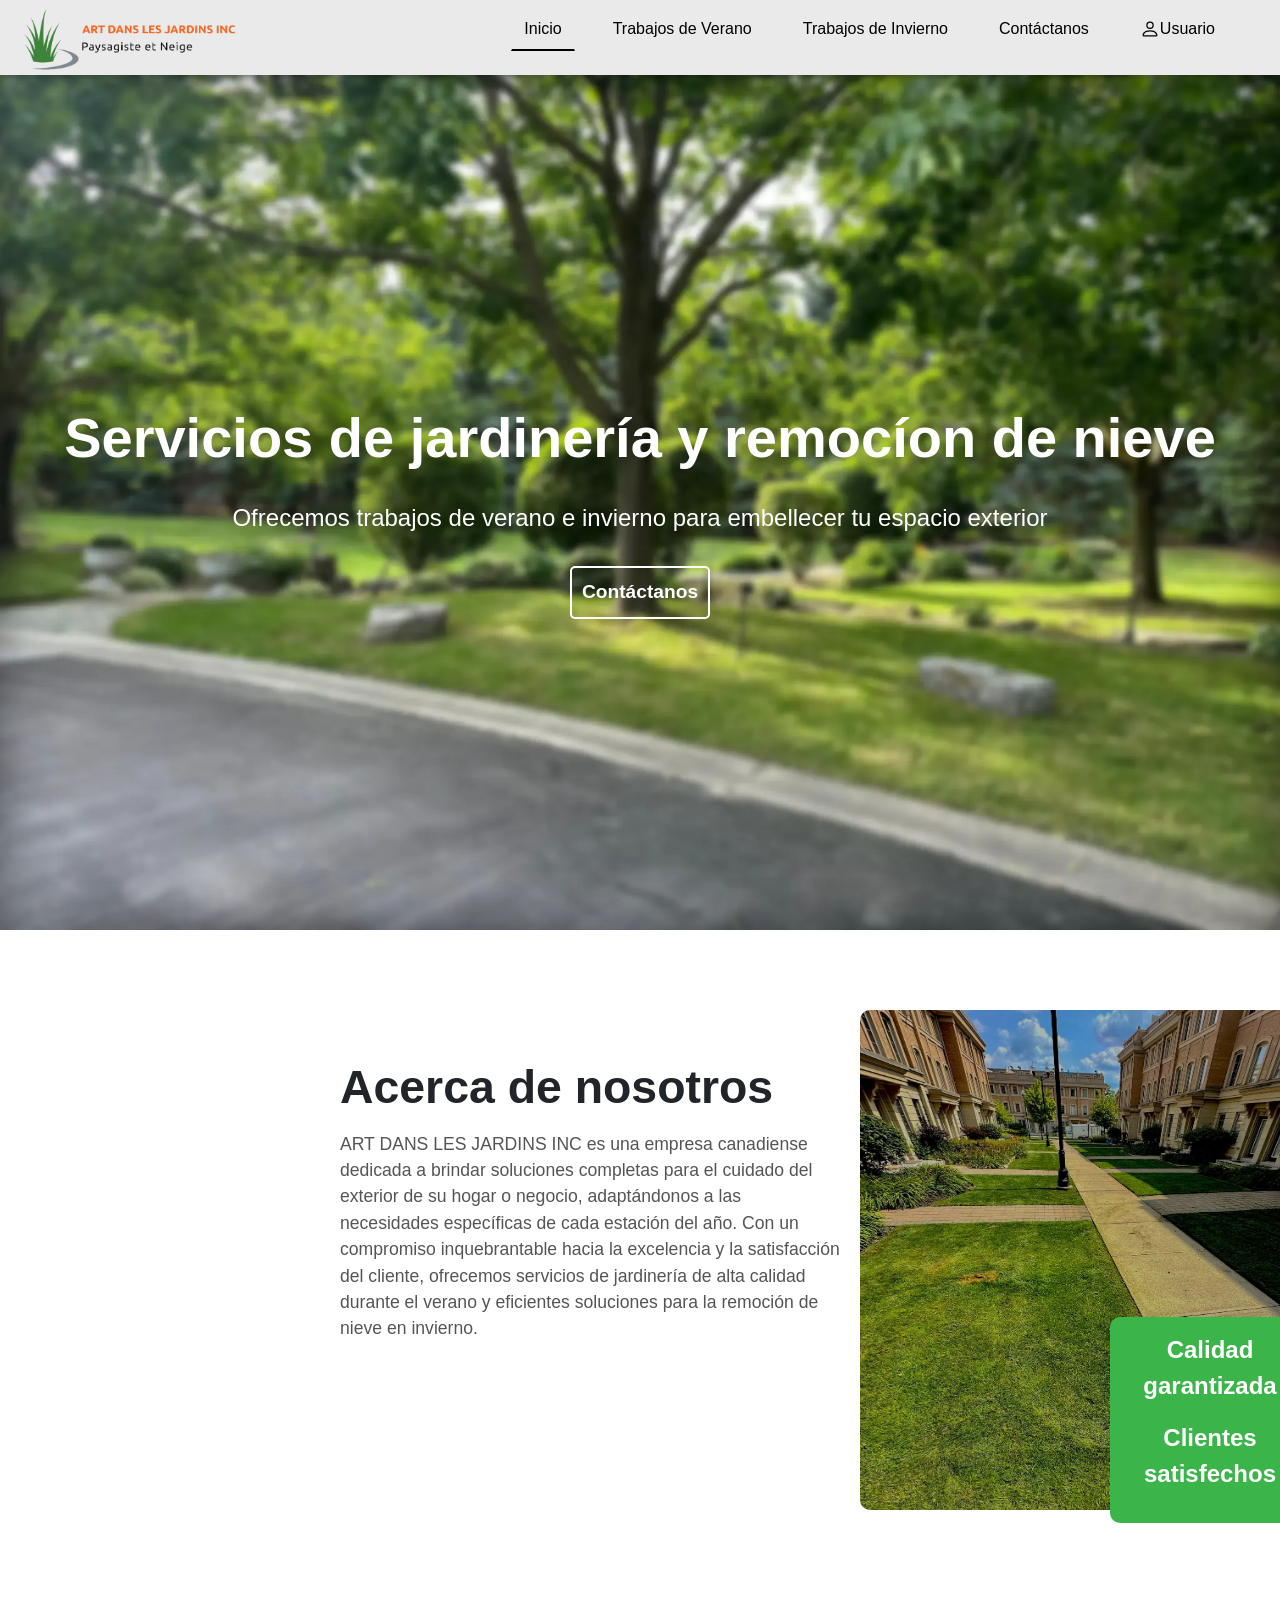
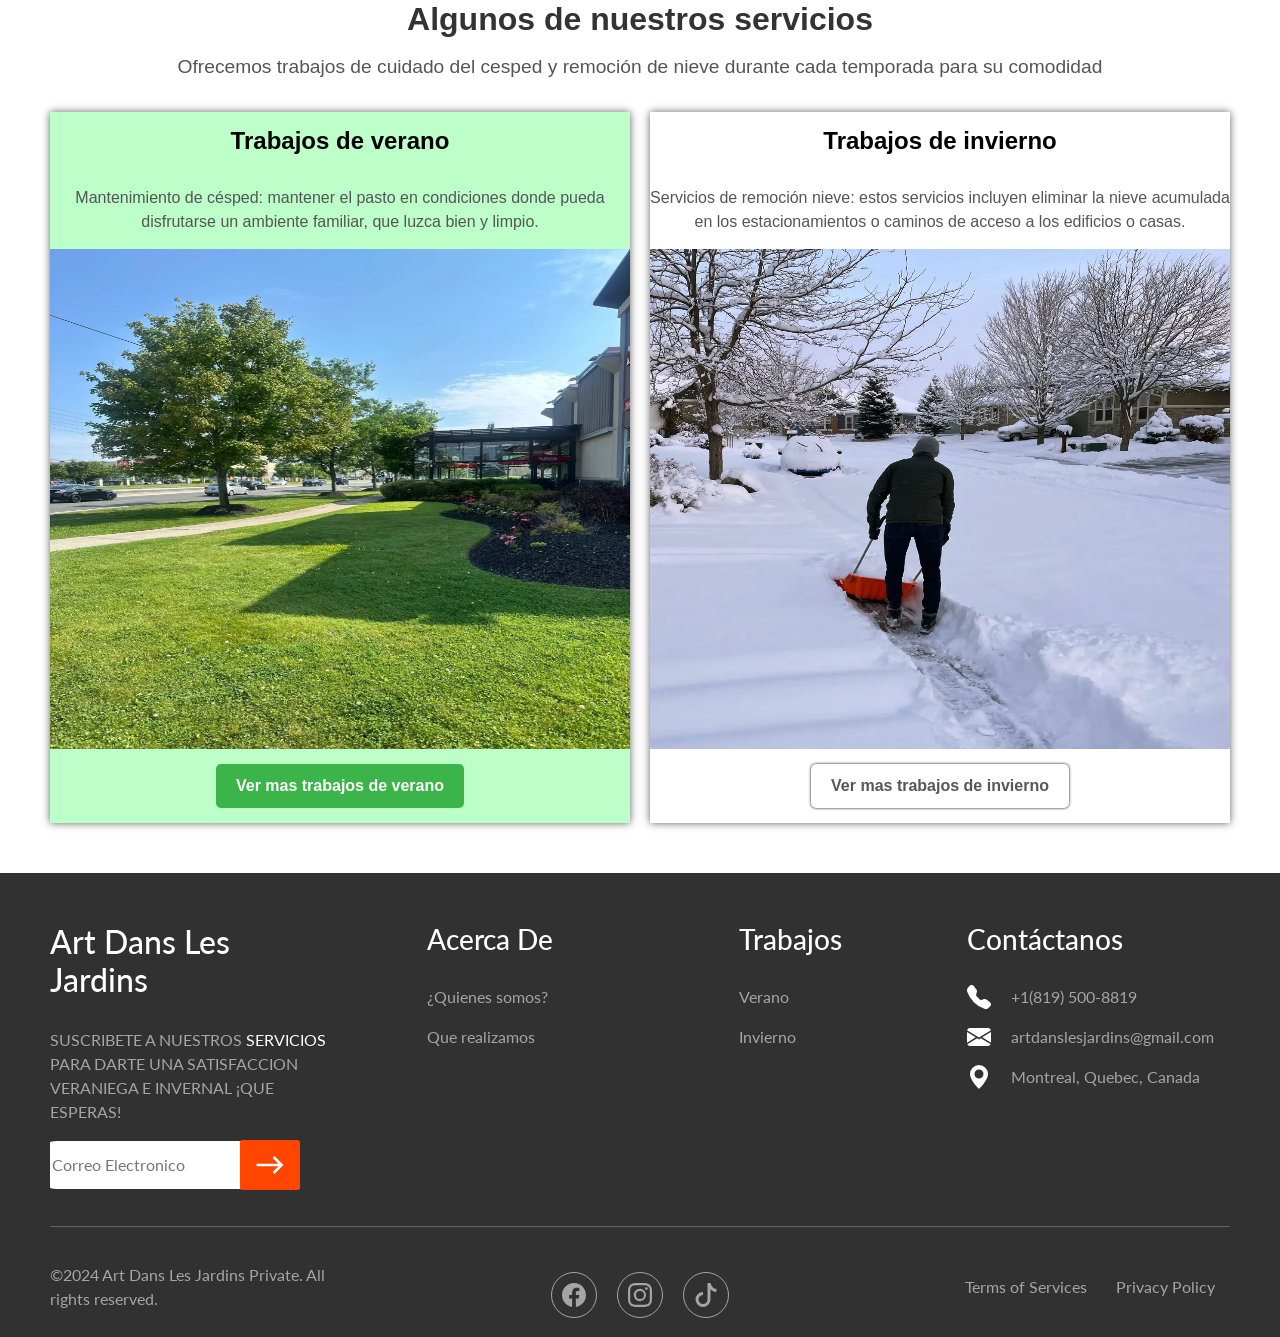
==== commit d8875d0e: "linked footer" ====
--- a/index.html
+++ b/index.html
@@ -40,7 +40,7 @@
         <a href="contact.html"><button>Contáctanos</button></a>
       </div>
       <div class="below-main-information">
-        <div class="text-content">
+        <div class="text-content" id="text-content">
             <h1>Acerca de nosotros</h1>
             <p>
               ART DANS LES JARDINS INC es una empresa canadiense dedicada a brindar soluciones completas para el cuidado del exterior de su hogar o negocio, adaptándonos a las necesidades específicas de cada estación del año. Con un compromiso inquebrantable hacia la excelencia y la satisfacción del cliente, ofrecemos servicios de jardinería de alta calidad durante el verano y eficientes soluciones para la remoción de nieve en invierno. 
@@ -56,7 +56,7 @@
         </div>
     </div>
     
-    <div class="services">
+    <div class="services" id="services">
       <div class="informative-text">
         <h1>Algunos de nuestros servicios</h1>
         <p>Ofrecemos trabajos de cuidado del cesped y remoción de nieve durante cada temporada para su comodidad</p>
@@ -111,17 +111,16 @@
       <span class="section-info-footer">
         <section>
           <h3>Acerca De</h3>
-          <p>¿Quienes somos?</p>
-          <p>Que realizamos</p>
-          <p>Reseñas</p>
+          <a href="index.html#text-content"><p>¿Quienes somos?</p></a>
+          <a href="index.html#services"><p>Que realizamos</p></a>
         </section>
       </span>
 
       <span class="section-info-footer">
         <section>
           <h3>Trabajos</h3>
-          <p>Verano</p>
-          <p>Invierno</p>
+          <a href="summer.html"><p>Verano</p></a>
+          <a href="winter.html"><p>Invierno</p></a>
         </section>
       </span>
 
@@ -157,7 +156,7 @@
                 d="M.05 3.555A2 2 0 0 1 2 2h12a2 2 0 0 1 1.95 1.555L8 8.414zM0 4.697v7.104l5.803-3.558zM6.761 8.83l-6.57 4.027A2 2 0 0 0 2 14h12a2 2 0 0 0 1.808-1.144l-6.57-4.027L8 9.586zm3.436-.586L16 11.801V4.697z"
               />
             </svg>
-            <p>artdanslesjardins@gmail.com</p>
+            <a href="https://mail.google.com/mail/?view=cm&fs=1&to=artdanslesjardins@gmail.com&su=Plus d'informations&body=J'aimerais en savoir plus sur les services que vous proposez." target="_blank"><p>artdanslesjardins@gmail.com</p></a>
           </span>
           <span class="contact-info">
             <svg
@@ -172,7 +171,7 @@
                 d="M8 16s6-5.686 6-10A6 6 0 0 0 2 6c0 4.314 6 10 6 10m0-7a3 3 0 1 1 0-6 3 3 0 0 1 0 6"
               />
             </svg>
-            <p>Montreal, Quebec, Canada</p>
+            <a href="https://www.google.com/maps/@46.6314217,-70.9791651,3a,75y,313.76h,90.78t/data=!3m7!1e1!3m5!1sOWWjtLyHu4ieL00k5LnCSQ!2e0!6shttps:%2F%2Fstreetviewpixels-pa.googleapis.com%2Fv1%2Fthumbnail%3Fcb_client%3Dmaps_sv.tactile%26w%3D900%26h%3D600%26pitch%3D-0.7796871773931144%26panoid%3DOWWjtLyHu4ieL00k5LnCSQ%26yaw%3D313.75556275283657!7i16384!8i8192?entry=ttu&g_ep=EgoyMDI1MDIwMi4wIKXMDSoASAFQAw%3D%3D" target="_blank"><p>Montreal, Quebec, Canada</p></a>
           </span>
         </section>
       </span>
--- a/style.css
+++ b/style.css
@@ -355,6 +355,10 @@
   flex-direction: row;
   justify-content: space-around;
   align-items: center;
+}
+
+a{
+  text-decoration: none;
 }
 
 
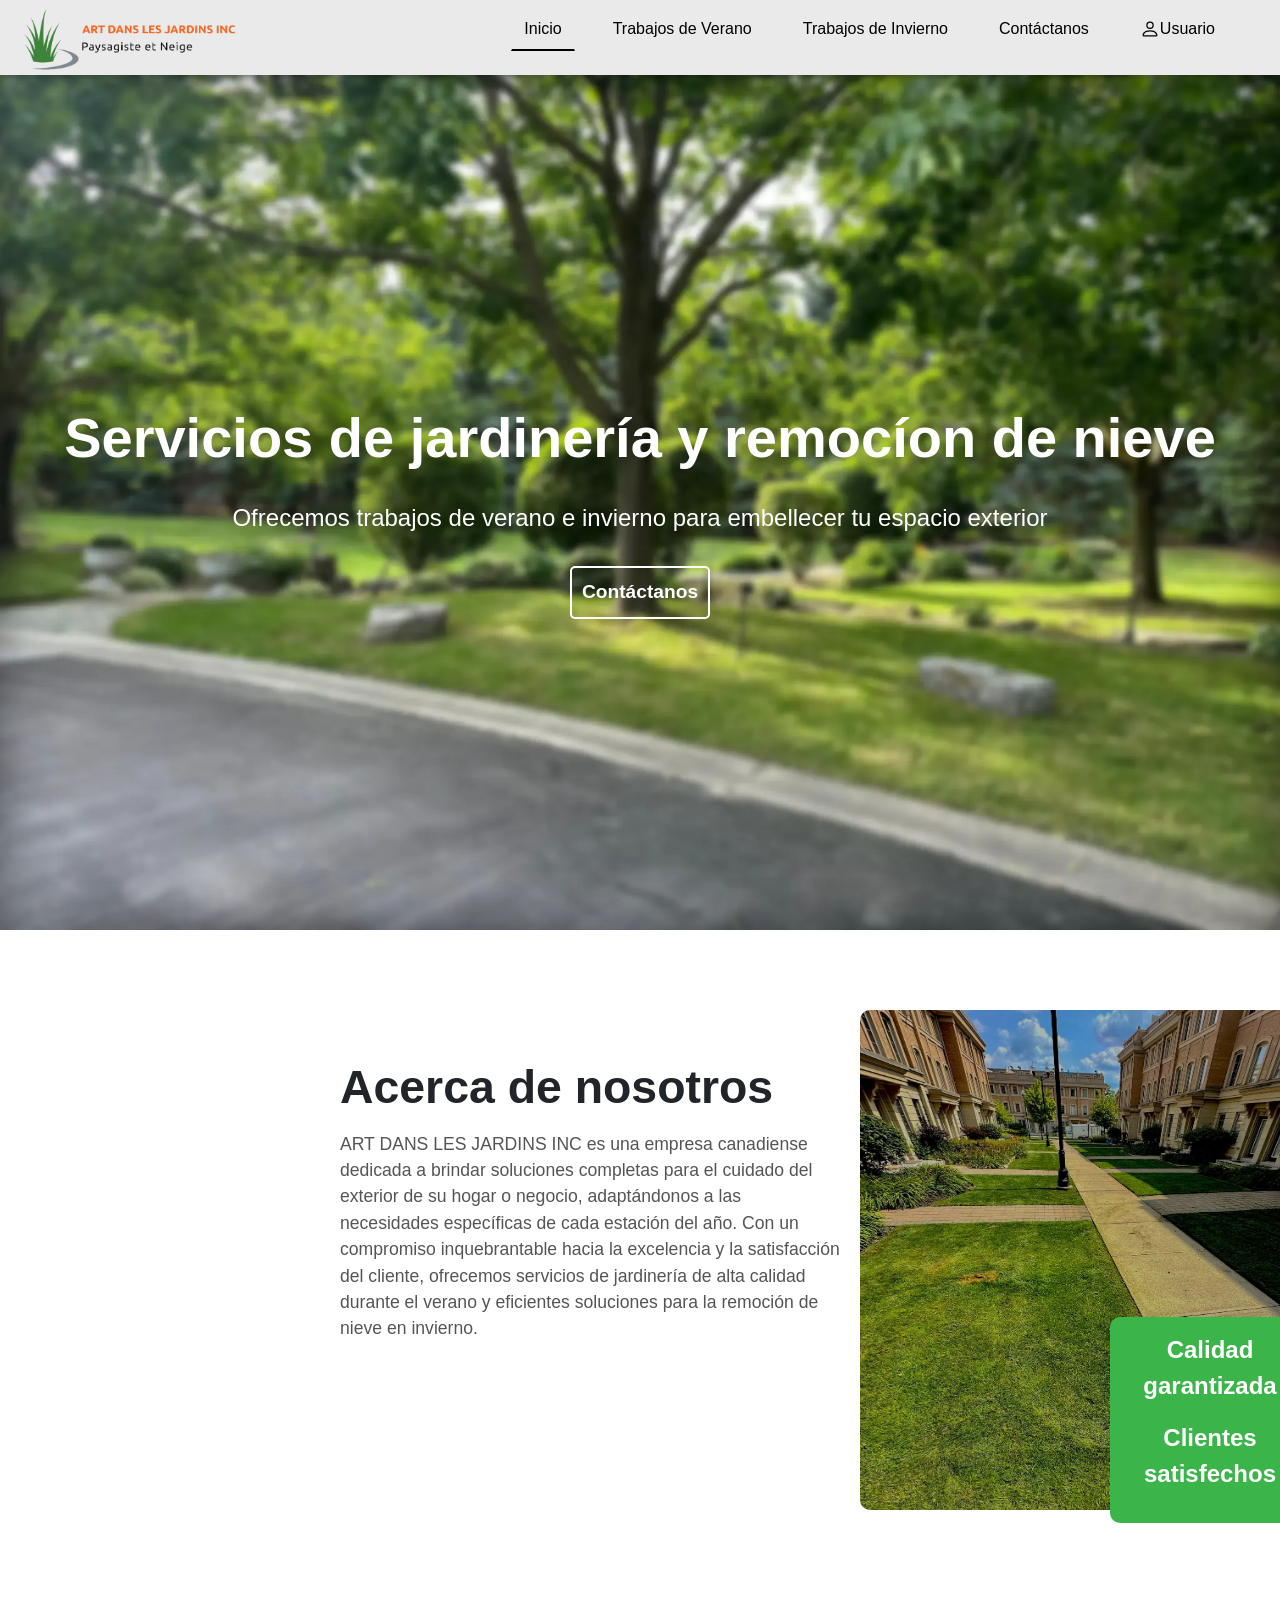
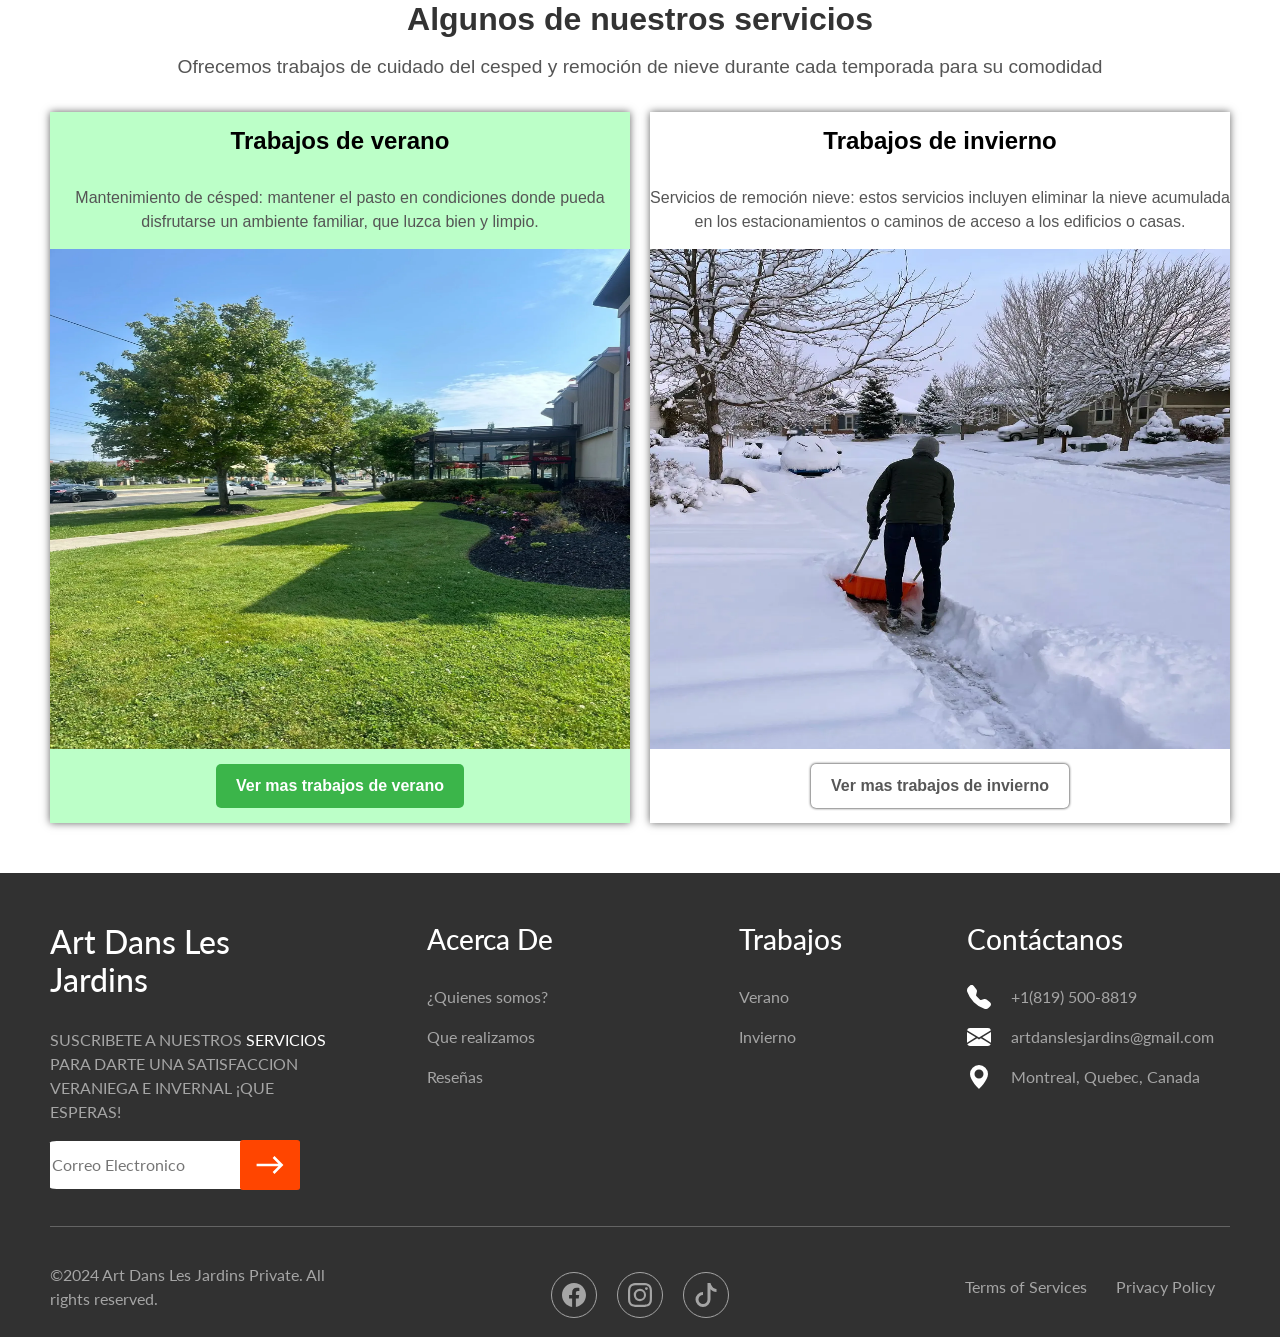
==== commit 735fb1fd: "merge" ====
--- a/index.html
+++ b/index.html
@@ -40,7 +40,7 @@
         <a href="contact.html"><button>Contáctanos</button></a>
       </div>
       <div class="below-main-information">
-        <div class="text-content" id="text-content">
+        <div class="text-content">
             <h1>Acerca de nosotros</h1>
             <p>
               ART DANS LES JARDINS INC es una empresa canadiense dedicada a brindar soluciones completas para el cuidado del exterior de su hogar o negocio, adaptándonos a las necesidades específicas de cada estación del año. Con un compromiso inquebrantable hacia la excelencia y la satisfacción del cliente, ofrecemos servicios de jardinería de alta calidad durante el verano y eficientes soluciones para la remoción de nieve en invierno. 
@@ -56,7 +56,7 @@
         </div>
     </div>
     
-    <div class="services" id="services">
+    <div class="services">
       <div class="informative-text">
         <h1>Algunos de nuestros servicios</h1>
         <p>Ofrecemos trabajos de cuidado del cesped y remoción de nieve durante cada temporada para su comodidad</p>
@@ -111,16 +111,17 @@
       <span class="section-info-footer">
         <section>
           <h3>Acerca De</h3>
-          <a href="index.html#text-content"><p>¿Quienes somos?</p></a>
-          <a href="index.html#services"><p>Que realizamos</p></a>
+          <p>¿Quienes somos?</p>
+          <p>Que realizamos</p>
+          <p>Reseñas</p>
         </section>
       </span>
 
       <span class="section-info-footer">
         <section>
           <h3>Trabajos</h3>
-          <a href="summer.html"><p>Verano</p></a>
-          <a href="winter.html"><p>Invierno</p></a>
+          <p>Verano</p>
+          <p>Invierno</p>
         </section>
       </span>
 
@@ -156,7 +157,7 @@
                 d="M.05 3.555A2 2 0 0 1 2 2h12a2 2 0 0 1 1.95 1.555L8 8.414zM0 4.697v7.104l5.803-3.558zM6.761 8.83l-6.57 4.027A2 2 0 0 0 2 14h12a2 2 0 0 0 1.808-1.144l-6.57-4.027L8 9.586zm3.436-.586L16 11.801V4.697z"
               />
             </svg>
-            <a href="https://mail.google.com/mail/?view=cm&fs=1&to=artdanslesjardins@gmail.com&su=Plus d'informations&body=J'aimerais en savoir plus sur les services que vous proposez." target="_blank"><p>artdanslesjardins@gmail.com</p></a>
+            <p>artdanslesjardins@gmail.com</p>
           </span>
           <span class="contact-info">
             <svg
@@ -171,7 +172,7 @@
                 d="M8 16s6-5.686 6-10A6 6 0 0 0 2 6c0 4.314 6 10 6 10m0-7a3 3 0 1 1 0-6 3 3 0 0 1 0 6"
               />
             </svg>
-            <a href="https://www.google.com/maps/@46.6314217,-70.9791651,3a,75y,313.76h,90.78t/data=!3m7!1e1!3m5!1sOWWjtLyHu4ieL00k5LnCSQ!2e0!6shttps:%2F%2Fstreetviewpixels-pa.googleapis.com%2Fv1%2Fthumbnail%3Fcb_client%3Dmaps_sv.tactile%26w%3D900%26h%3D600%26pitch%3D-0.7796871773931144%26panoid%3DOWWjtLyHu4ieL00k5LnCSQ%26yaw%3D313.75556275283657!7i16384!8i8192?entry=ttu&g_ep=EgoyMDI1MDIwMi4wIKXMDSoASAFQAw%3D%3D" target="_blank"><p>Montreal, Quebec, Canada</p></a>
+            <p>Montreal, Quebec, Canada</p>
           </span>
         </section>
       </span>
--- a/style.css
+++ b/style.css
@@ -355,10 +355,6 @@
   flex-direction: row;
   justify-content: space-around;
   align-items: center;
-}
-
-a{
-  text-decoration: none;
 }
 
 
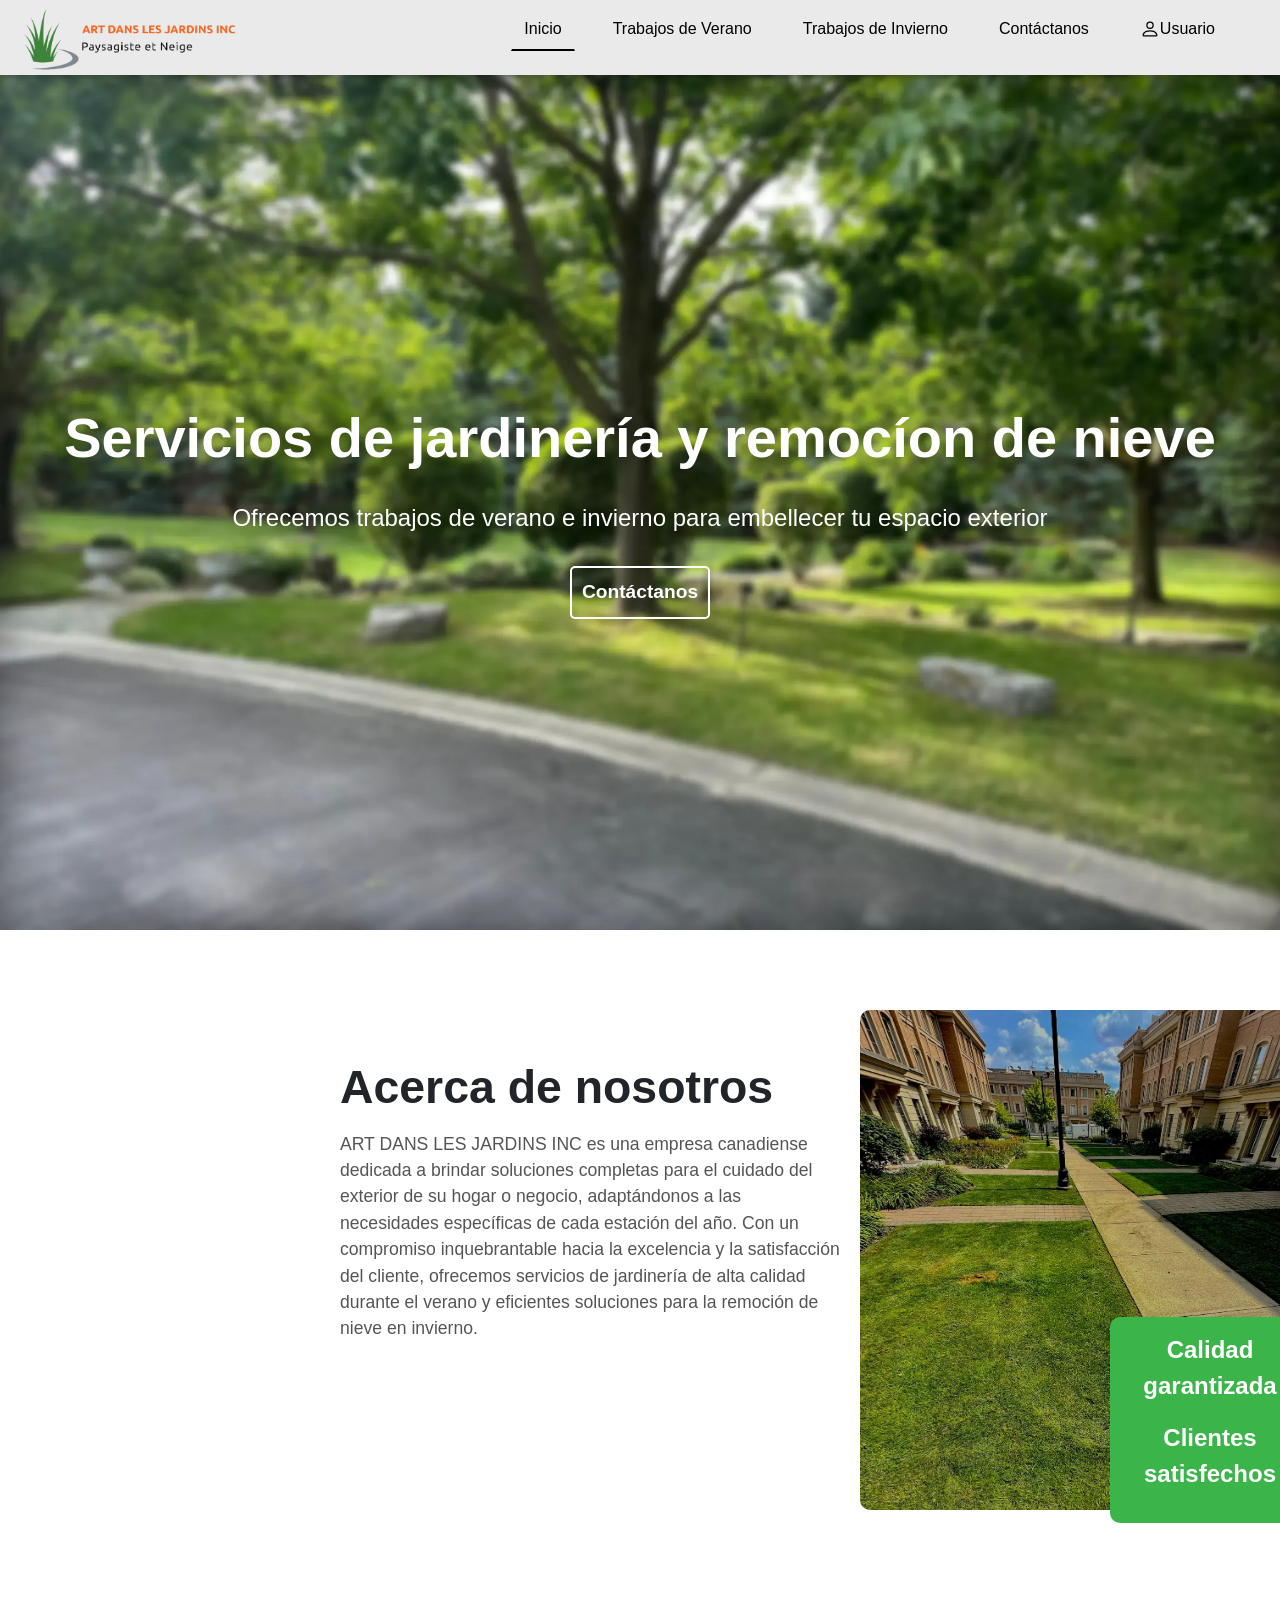
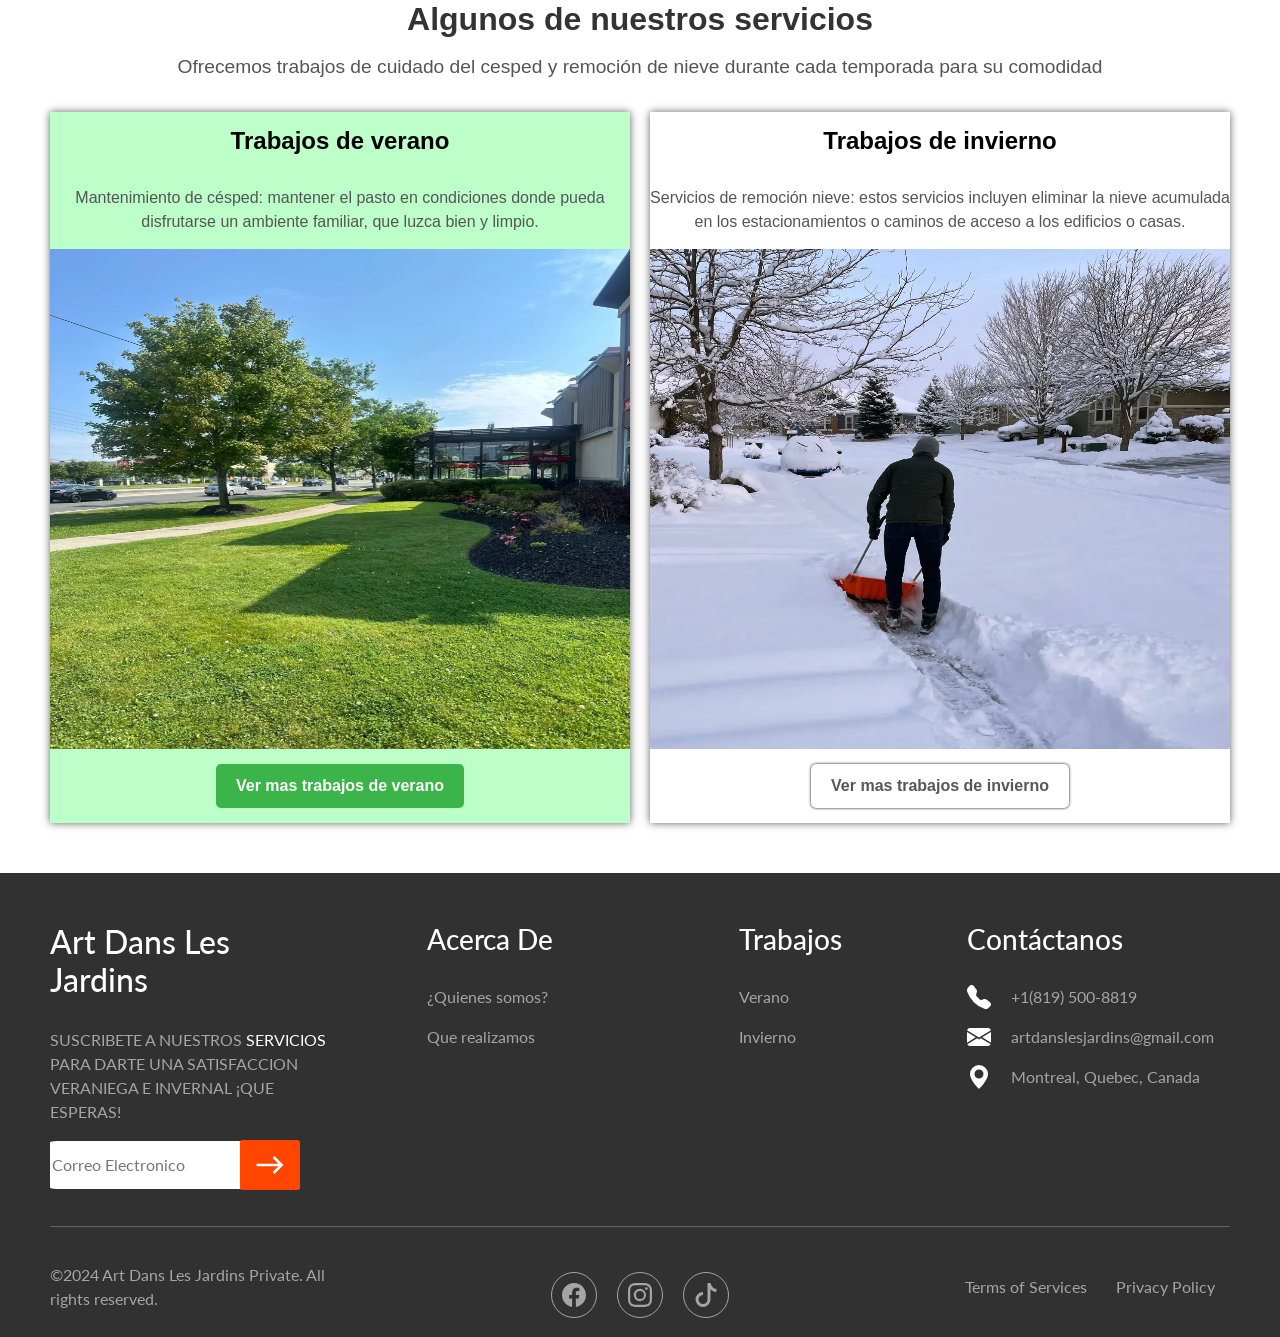
==== commit 1f300da4: "Merge branch 'main' of https://github.com/NucleoHardware/ART_DANS_LES_JARDINS_INC g especially if it" ====
--- a/index.html
+++ b/index.html
@@ -40,7 +40,7 @@
         <a href="contact.html"><button>Contáctanos</button></a>
       </div>
       <div class="below-main-information">
-        <div class="text-content">
+        <div class="text-content" id="text-content">
             <h1>Acerca de nosotros</h1>
             <p>
               ART DANS LES JARDINS INC es una empresa canadiense dedicada a brindar soluciones completas para el cuidado del exterior de su hogar o negocio, adaptándonos a las necesidades específicas de cada estación del año. Con un compromiso inquebrantable hacia la excelencia y la satisfacción del cliente, ofrecemos servicios de jardinería de alta calidad durante el verano y eficientes soluciones para la remoción de nieve en invierno. 
@@ -56,7 +56,7 @@
         </div>
     </div>
     
-    <div class="services">
+    <div class="services" id="services">
       <div class="informative-text">
         <h1>Algunos de nuestros servicios</h1>
         <p>Ofrecemos trabajos de cuidado del cesped y remoción de nieve durante cada temporada para su comodidad</p>
@@ -111,17 +111,16 @@
       <span class="section-info-footer">
         <section>
           <h3>Acerca De</h3>
-          <p>¿Quienes somos?</p>
-          <p>Que realizamos</p>
-          <p>Reseñas</p>
+          <a href="index.html#text-content"><p>¿Quienes somos?</p></a>
+          <a href="index.html#services"><p>Que realizamos</p></a>
         </section>
       </span>
 
       <span class="section-info-footer">
         <section>
           <h3>Trabajos</h3>
-          <p>Verano</p>
-          <p>Invierno</p>
+          <a href="summer.html"><p>Verano</p></a>
+          <a href="winter.html"><p>Invierno</p></a>
         </section>
       </span>
 
@@ -157,7 +156,7 @@
                 d="M.05 3.555A2 2 0 0 1 2 2h12a2 2 0 0 1 1.95 1.555L8 8.414zM0 4.697v7.104l5.803-3.558zM6.761 8.83l-6.57 4.027A2 2 0 0 0 2 14h12a2 2 0 0 0 1.808-1.144l-6.57-4.027L8 9.586zm3.436-.586L16 11.801V4.697z"
               />
             </svg>
-            <p>artdanslesjardins@gmail.com</p>
+            <a href="https://mail.google.com/mail/?view=cm&fs=1&to=artdanslesjardins@gmail.com&su=Plus d'informations&body=J'aimerais en savoir plus sur les services que vous proposez." target="_blank"><p>artdanslesjardins@gmail.com</p></a>
           </span>
           <span class="contact-info">
             <svg
@@ -172,7 +171,7 @@
                 d="M8 16s6-5.686 6-10A6 6 0 0 0 2 6c0 4.314 6 10 6 10m0-7a3 3 0 1 1 0-6 3 3 0 0 1 0 6"
               />
             </svg>
-            <p>Montreal, Quebec, Canada</p>
+            <a href="https://www.google.com/maps/@46.6314217,-70.9791651,3a,75y,313.76h,90.78t/data=!3m7!1e1!3m5!1sOWWjtLyHu4ieL00k5LnCSQ!2e0!6shttps:%2F%2Fstreetviewpixels-pa.googleapis.com%2Fv1%2Fthumbnail%3Fcb_client%3Dmaps_sv.tactile%26w%3D900%26h%3D600%26pitch%3D-0.7796871773931144%26panoid%3DOWWjtLyHu4ieL00k5LnCSQ%26yaw%3D313.75556275283657!7i16384!8i8192?entry=ttu&g_ep=EgoyMDI1MDIwMi4wIKXMDSoASAFQAw%3D%3D" target="_blank"><p>Montreal, Quebec, Canada</p></a>
           </span>
         </section>
       </span>
--- a/style.css
+++ b/style.css
@@ -355,6 +355,10 @@
   flex-direction: row;
   justify-content: space-around;
   align-items: center;
+}
+
+a{
+  text-decoration: none;
 }
 
 
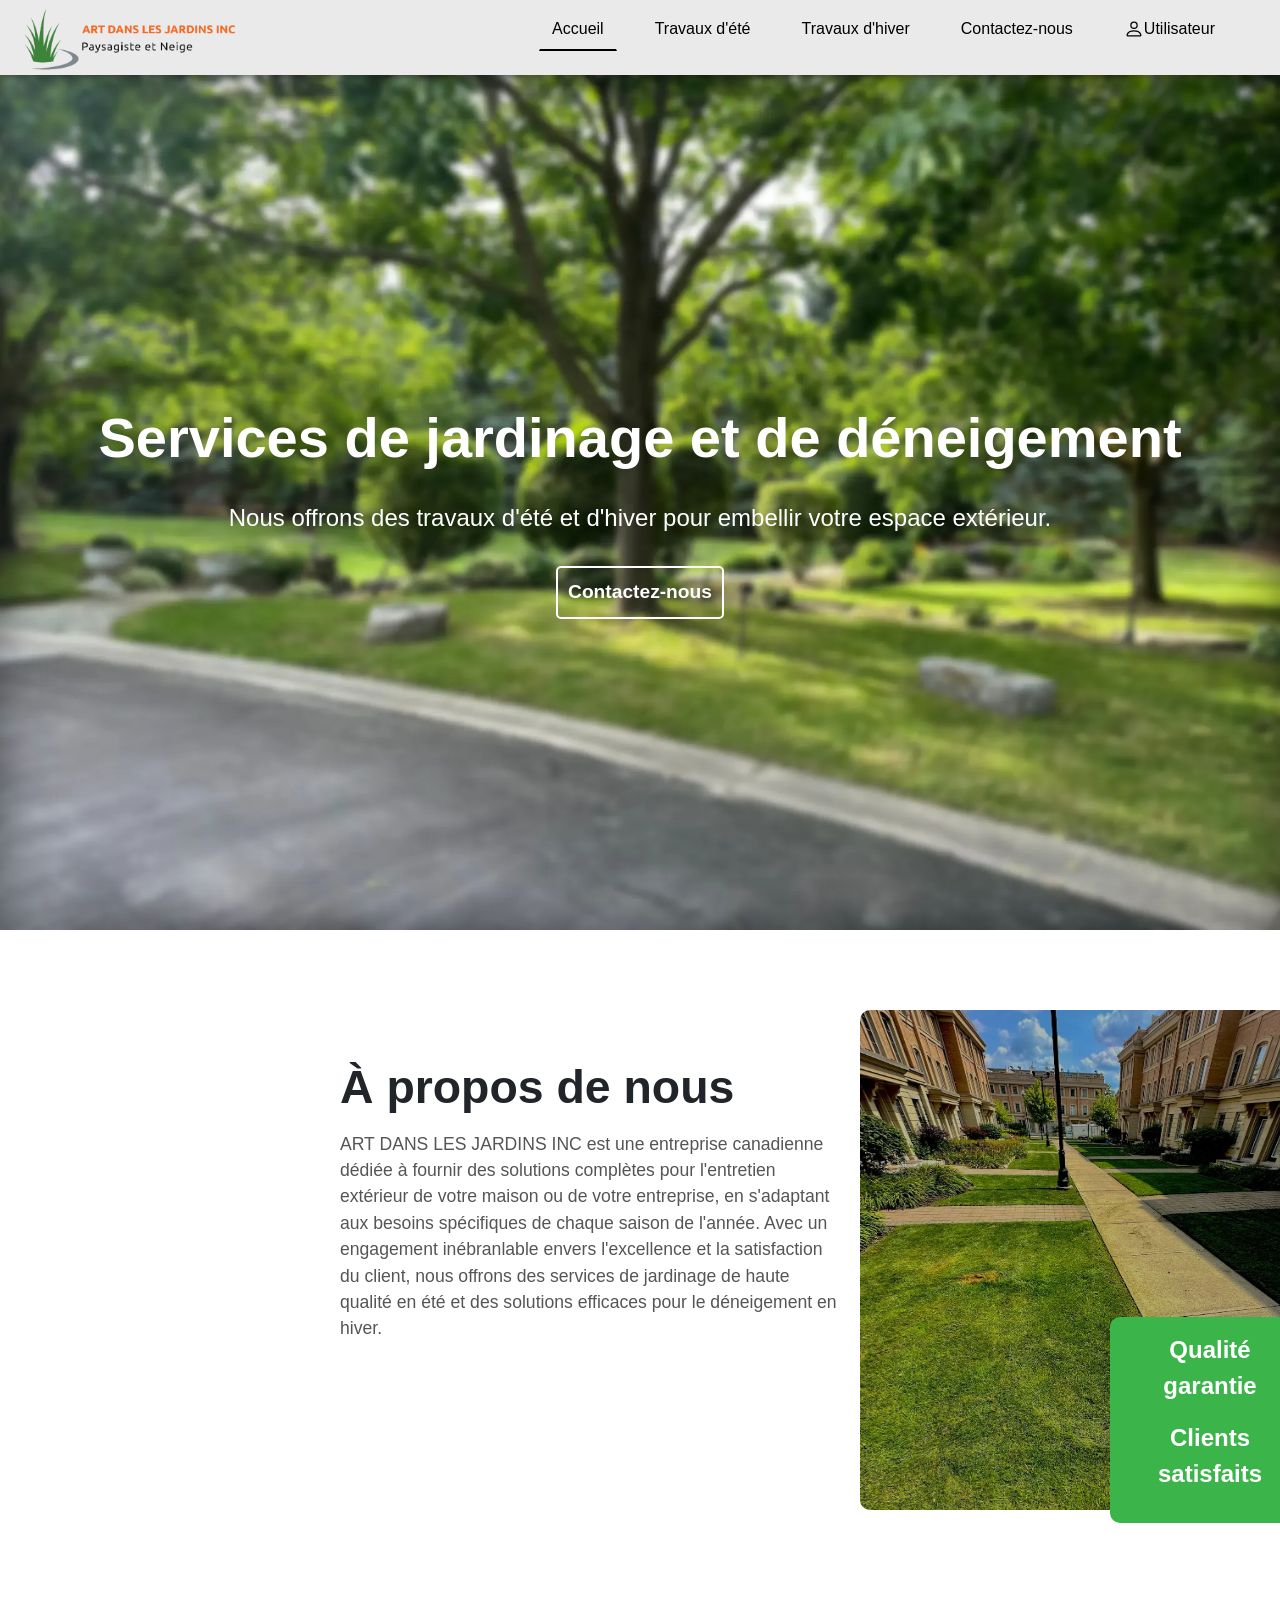
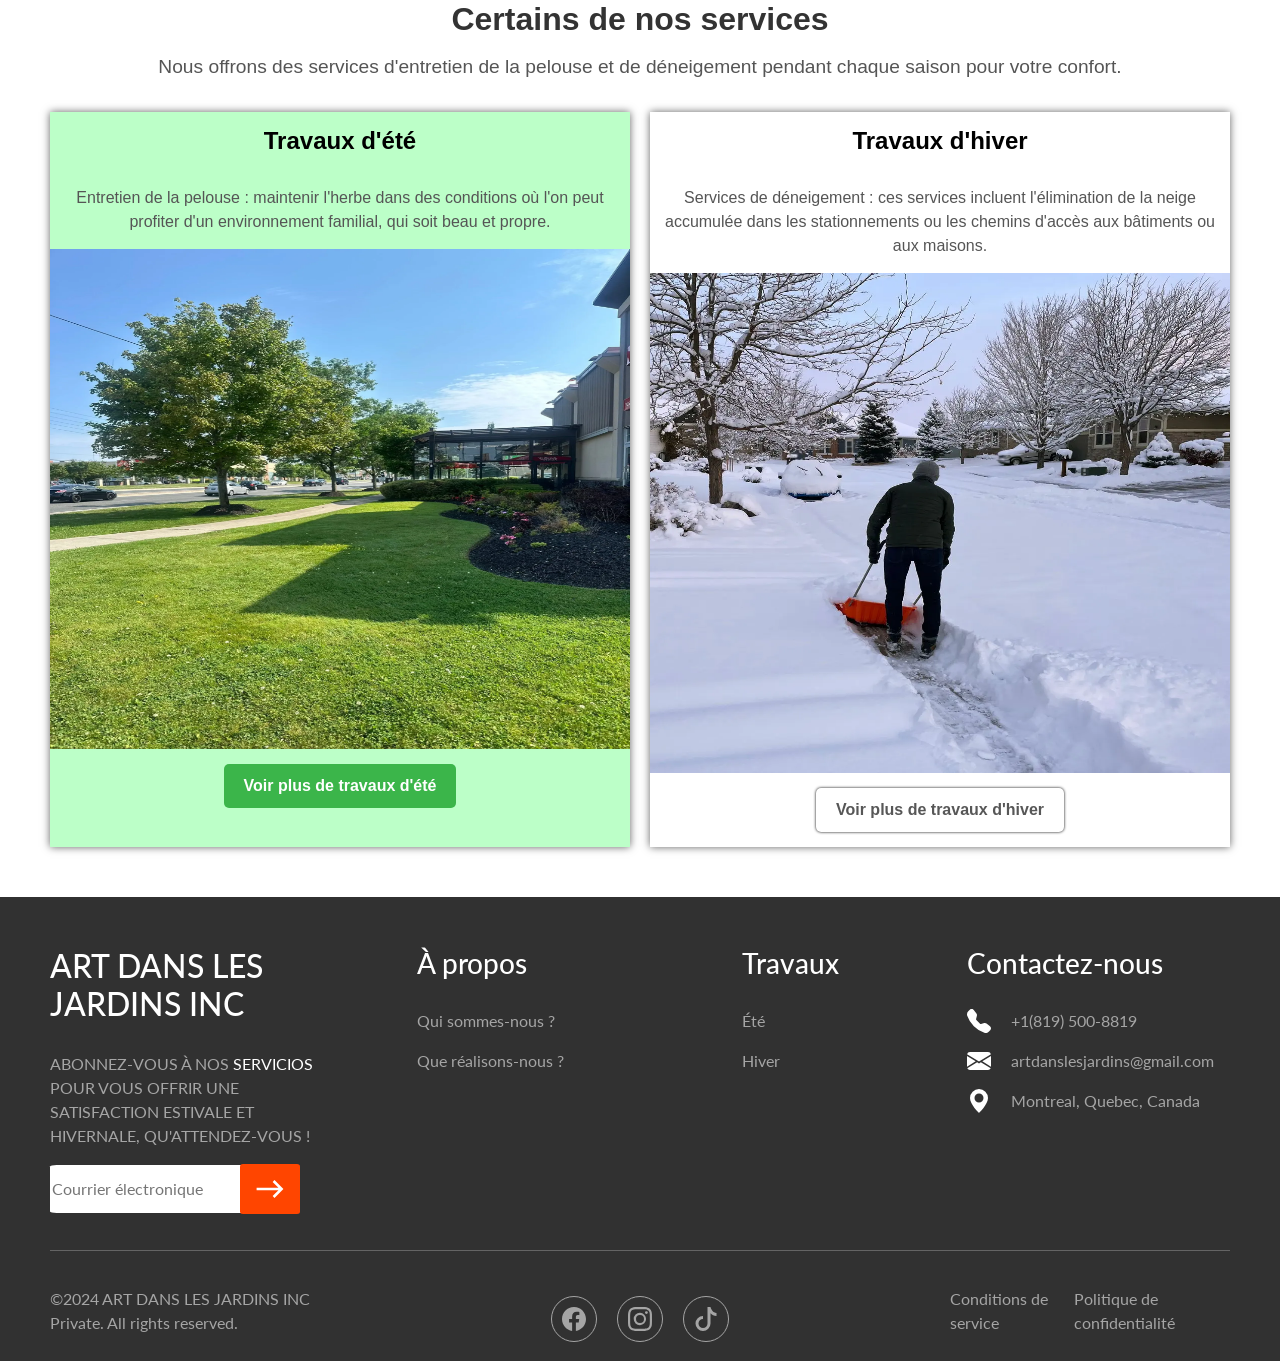
==== commit 722a0119: "translation of the index and summer page" ====
--- a/index.html
+++ b/index.html
@@ -23,34 +23,34 @@
         <nav class="nav" id="nav">
           <button class="cerrar-menu" id="cerrar"><i class="bi bi-x"></i></button>
           <ul class="nav-list">
-            <li><a href="/index.html" id="inicio">Inicio</a></li>
-            <li><a href="/summer.html">Trabajos de Verano</a></li>
-            <li><a href="/winter.html">Trabajos de Invierno</a></li>
-            <li><a href="/contact.html">Contáctanos</a></li>
+            <li><a href="/index.html" id="inicio">Accueil</a></li>
+            <li><a href="/summer.html">Travaux d'été</a></li>
+            <li><a href="/winter.html">Travaux d'hiver</a></li>
+            <li><a href="/contact.html">Contactez-nous</a></li>
             <li><a href="login.html" class="user"><svg xmlns="http://www.w3.org/2000/svg" width="20" height="20" fill="currentColor" class="bi bi-person" viewBox="0 0 16 16">
               <path d="M8 8a3 3 0 1 0 0-6 3 3 0 0 0 0 6m2-3a2 2 0 1 1-4 0 2 2 0 0 1 4 0m4 8c0 1-1 1-1 1H3s-1 0-1-1 1-4 6-4 6 3 6 4m-1-.004c-.001-.246-.154-.986-.832-1.664C11.516 10.68 10.289 10 8 10s-3.516.68-4.168 1.332c-.678.678-.83 1.418-.832 1.664z"/>
-            </svg>Usuario</a></li>
+            </svg>Utilisateur</a></li>
           </ul>
         </nav>
       </header>
       <div class="nav-bottom" >
         <div class="img"></div>
-        <p id="text-nav-bottom">Servicios de jardinería y remocíon de nieve</p>
-        <p id="text-bottom">Ofrecemos trabajos de verano e invierno para embellecer tu espacio exterior</p>
-        <a href="contact.html"><button>Contáctanos</button></a>
+        <p id="text-nav-bottom">Services de jardinage et de déneigement</p>
+        <p id="text-bottom">Nous offrons des travaux d'été et d'hiver pour embellir votre espace extérieur.</p>
+        <a href="contact.html"><button>Contactez-nous</button></a>
       </div>
       <div class="below-main-information">
         <div class="text-content" id="text-content">
-            <h1>Acerca de nosotros</h1>
+            <h1>À propos de nous</h1>
             <p>
-              ART DANS LES JARDINS INC es una empresa canadiense dedicada a brindar soluciones completas para el cuidado del exterior de su hogar o negocio, adaptándonos a las necesidades específicas de cada estación del año. Con un compromiso inquebrantable hacia la excelencia y la satisfacción del cliente, ofrecemos servicios de jardinería de alta calidad durante el verano y eficientes soluciones para la remoción de nieve en invierno. 
+              ART DANS LES JARDINS INC est une entreprise canadienne dédiée à fournir des solutions complètes pour l'entretien extérieur de votre maison ou de votre entreprise, en s'adaptant aux besoins spécifiques de chaque saison de l'année. Avec un engagement inébranlable envers l'excellence et la satisfaction du client, nous offrons des services de jardinage de haute qualité en été et des solutions efficaces pour le déneigement en hiver.
 
             </p>
         </div>
         <div class="image-content">
             <div class="guaranteed">
-                <p>Calidad garantizada</p>
-                <p>Clientes satisfechos</p>
+                <p>Qualité garantie</p>
+                <p>Clients satisfaits</p>
             </div>
             <img src="images_webp/cesped.webp" alt="Imagen de césped cuidado" />
         </div>
@@ -58,22 +58,22 @@
     
     <div class="services" id="services">
       <div class="informative-text">
-        <h1>Algunos de nuestros servicios</h1>
-        <p>Ofrecemos trabajos de cuidado del cesped y remoción de nieve durante cada temporada para su comodidad</p>
+        <h1>Certains de nos services</h1>
+        <p>Nous offrons des services d'entretien de la pelouse et de déneigement pendant chaque saison pour votre confort.</p>
       </div>
       <div class="services-content">
         <div class="spring-service">
-          <h3>Trabajos de verano</h3>
-          <p>Mantenimiento de césped: mantener el pasto en condiciones donde pueda disfrutarse un ambiente familiar, que luzca bien y limpio.
+          <h3>Travaux d'été</h3>
+          <p>Entretien de la pelouse : maintenir l'herbe dans des conditions où l'on peut profiter d'un environnement familial, qui soit beau et propre.
           </p>
           <img src="images_webp/trabajo-primavera.webp" alt="cesped">
-          <a href="summer.html"><button>Ver mas trabajos de verano</button></a>
+          <a href="summer.html"><button>Voir plus de travaux d'été</button></a>
         </div>
         <div class="winter-services">
-          <h3>Trabajos de invierno</h3>
-          <p>Servicios de remoción nieve: estos servicios incluyen eliminar la nieve acumulada en los estacionamientos o caminos de acceso a los edificios o casas.</p>
+          <h3>Travaux d'hiver</h3>
+          <p>Services de déneigement : ces services incluent l'élimination de la neige accumulée dans les stationnements ou les chemins d'accès aux bâtiments ou aux maisons.</p>
           <img src="images_webp/trabajo-invierno.webp" alt="invierno">
-          <a href="/winter.html"><button>Ver mas trabajos de invierno</button></a>
+          <a href="/winter.html"><button>Voir plus de travaux d'hiver</button></a>
         </div>
       </div>
     </div>
@@ -82,16 +82,15 @@
       <section>
         <span class="section-info-footer">
           <div>
-            <h2>Art Dans Les Jardins</h2>
+            <h2>ART DANS LES JARDINS INC</h2>
             <p style="text-transform: uppercase">
-              Suscribete a nuestros
-              <span style="color: white">servicios</span> para darte una
-              satisfaccion veraniega e invernal ¡Que esperas!
+              Abonnez-vous à nos
+              <span style="color: white">servicios</span> Pour vous offrir une satisfaction estivale et hivernale, qu'attendez-vous !
             </p>
           </div>
         </span>
         <div id="email-footer">
-          <input type="email" placeholder="Correo Electronico" />
+          <input type="email" placeholder="Courrier électronique" />
           <button>
             <svg
               xmlns="http://www.w3.org/2000/svg"
@@ -110,23 +109,23 @@
 
       <span class="section-info-footer">
         <section>
-          <h3>Acerca De</h3>
-          <a href="index.html#text-content"><p>¿Quienes somos?</p></a>
-          <a href="index.html#services"><p>Que realizamos</p></a>
+          <h3>À propos</h3>
+          <a href="index.html#text-content"><p>Qui sommes-nous ?</p></a>
+          <a href="index.html#services"><p>Que réalisons-nous ?</p></a>
         </section>
       </span>
 
       <span class="section-info-footer">
         <section>
-          <h3>Trabajos</h3>
-          <a href="summer.html"><p>Verano</p></a>
-          <a href="winter.html"><p>Invierno</p></a>
+          <h3>Travaux</h3>
+          <a href="summer.html"><p>Été</p></a>
+          <a href="winter.html"><p>Hiver</p></a>
         </section>
       </span>
 
       <span class="section-info-footer">
         <section>
-          <h3>Contáctanos</h3>
+          <h3>Contactez-nous</h3>
           <span class="contact-info">
             <svg
               xmlns="http://www.w3.org/2000/svg"
@@ -179,7 +178,7 @@
       <hr />
 
       <section>
-        <p>©2024 Art Dans Les Jardins Private. All rights reserved.</p>
+        <p>©2024 ART DANS LES JARDINS INC Private. All rights reserved.</p>
       </section>
       <section id="social-media">
         <a href="https://www.facebook.com/share/18Eufj6m2d/?mibextid=wwXIfr"
@@ -227,8 +226,8 @@
         </a>
       </section>
       <section id="legal">
-        <p>Terms of Services</p>
-        <p>Privacy Policy</p>
+        <p>Conditions de service</p>
+        <p>Politique de confidentialité</p>
       </section>
     </footer>
 
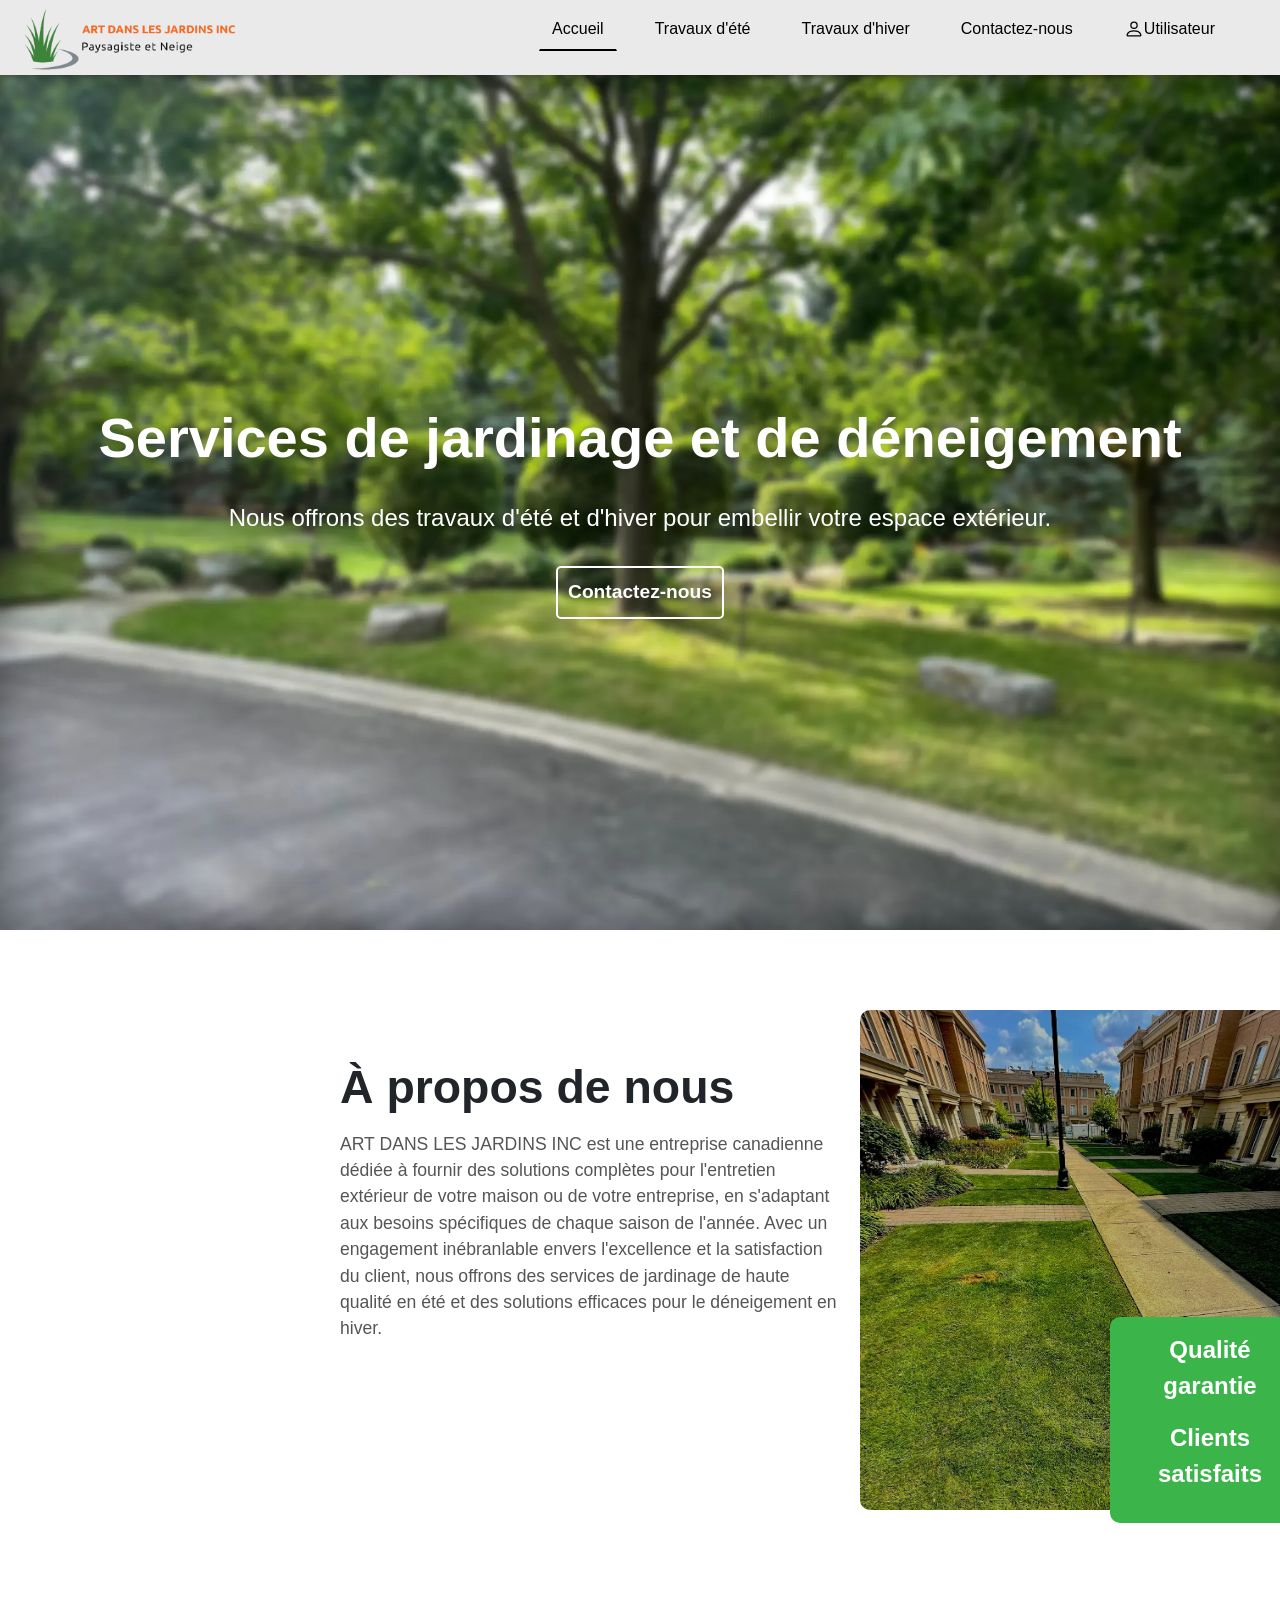
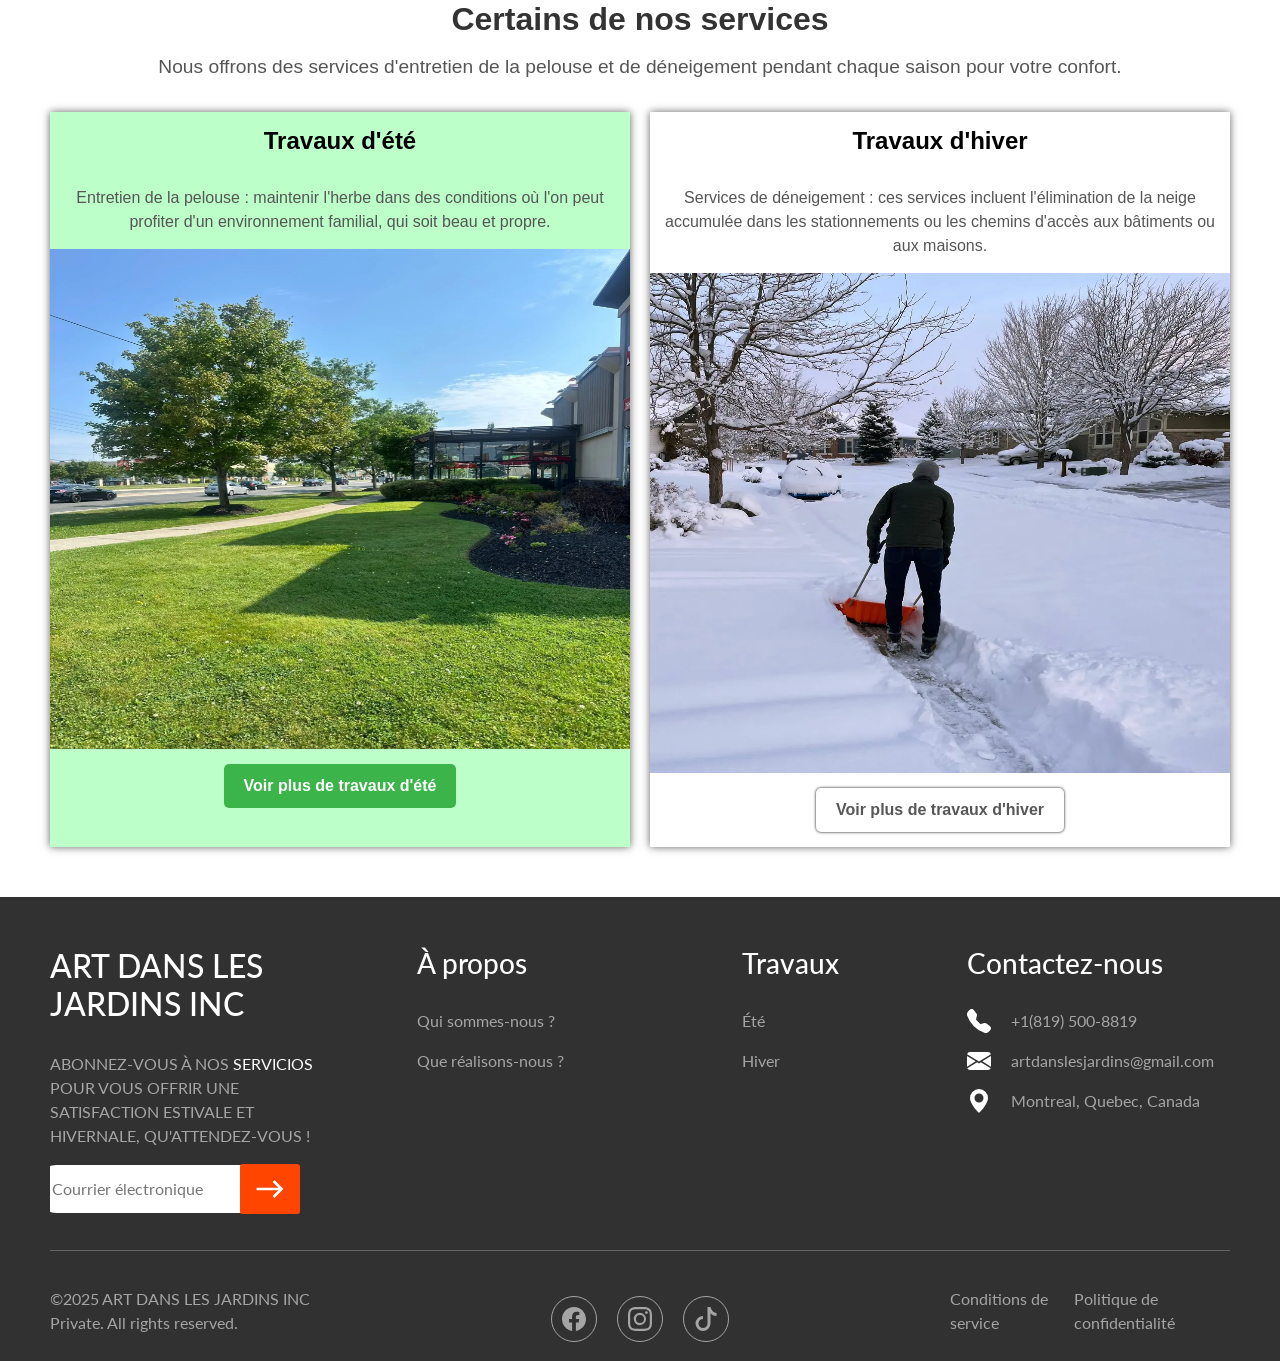
==== commit 57028f1c: "translation of the snow page, login, register and data user" ====
--- a/index.html
+++ b/index.html
@@ -178,7 +178,7 @@
       <hr />
 
       <section>
-        <p>©2024 ART DANS LES JARDINS INC Private. All rights reserved.</p>
+        <p>©2025 ART DANS LES JARDINS INC Private. All rights reserved.</p>
       </section>
       <section id="social-media">
         <a href="https://www.facebook.com/share/18Eufj6m2d/?mibextid=wwXIfr"
